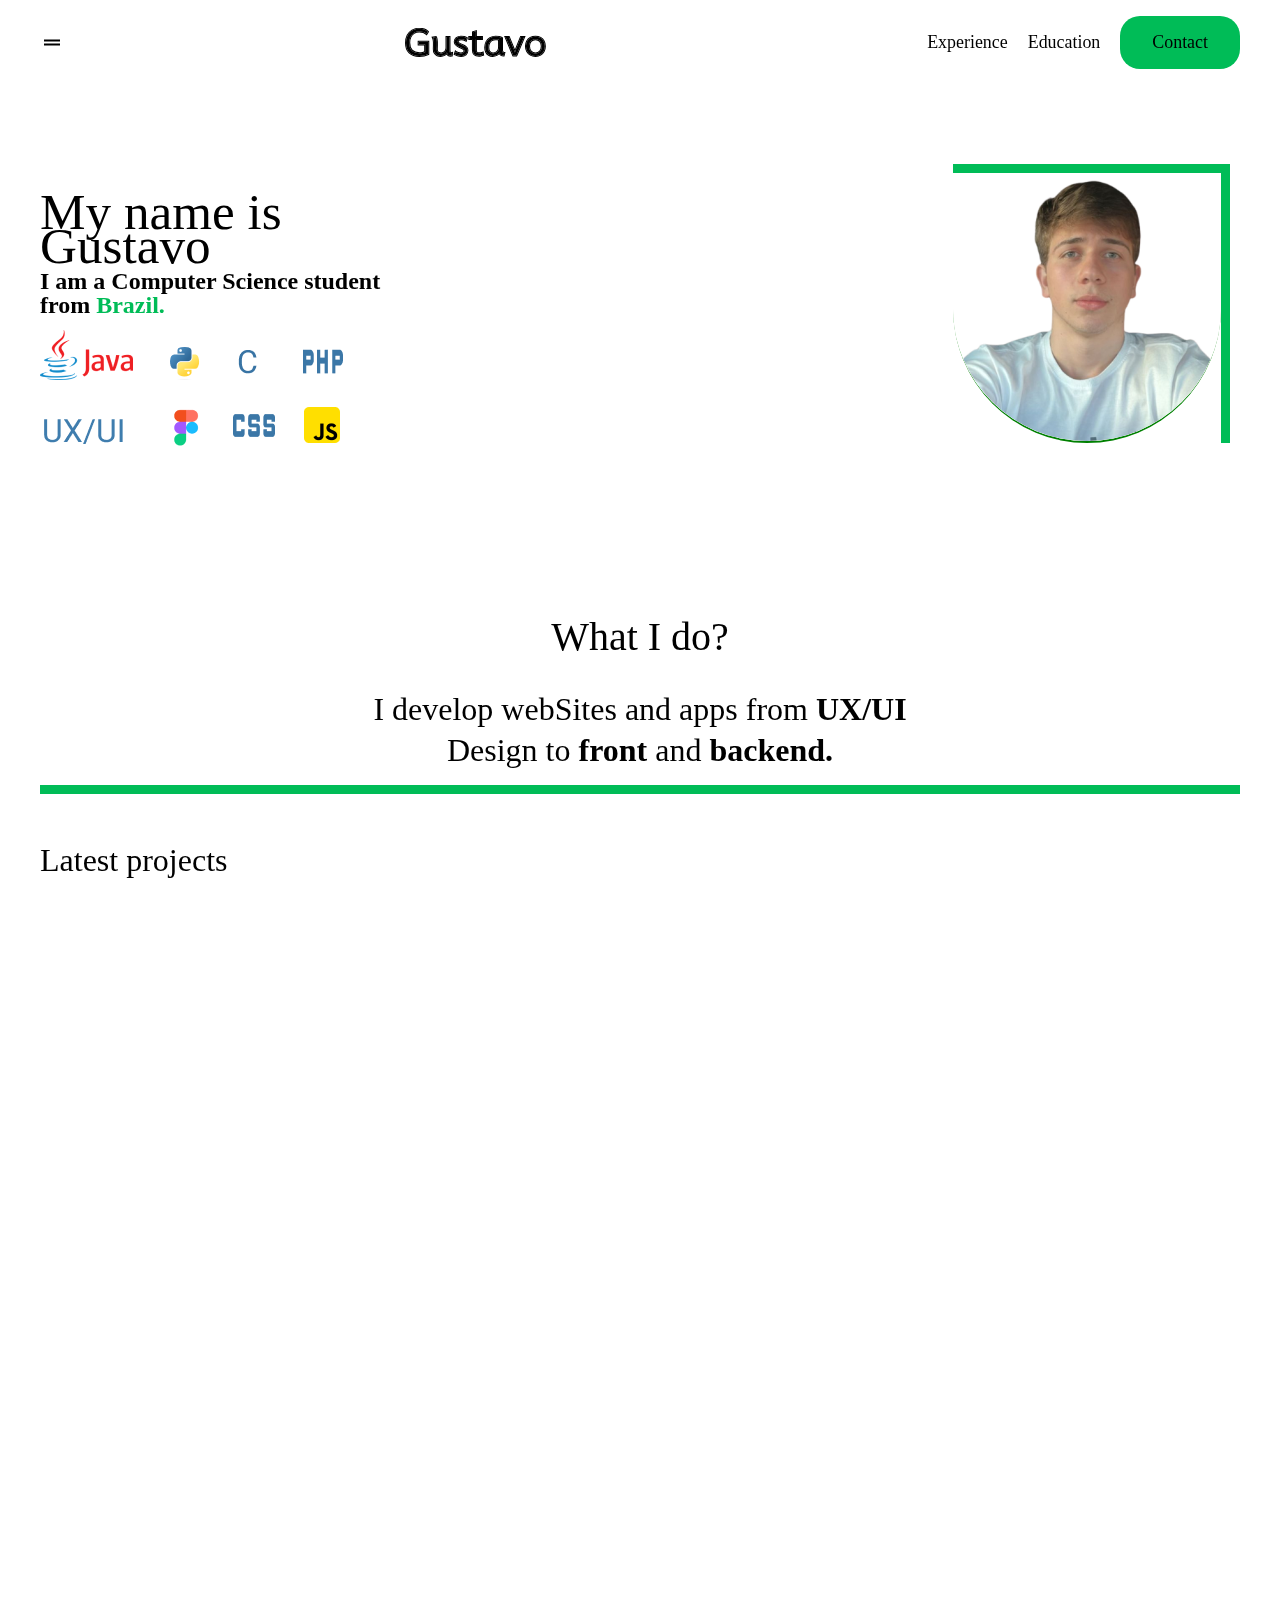
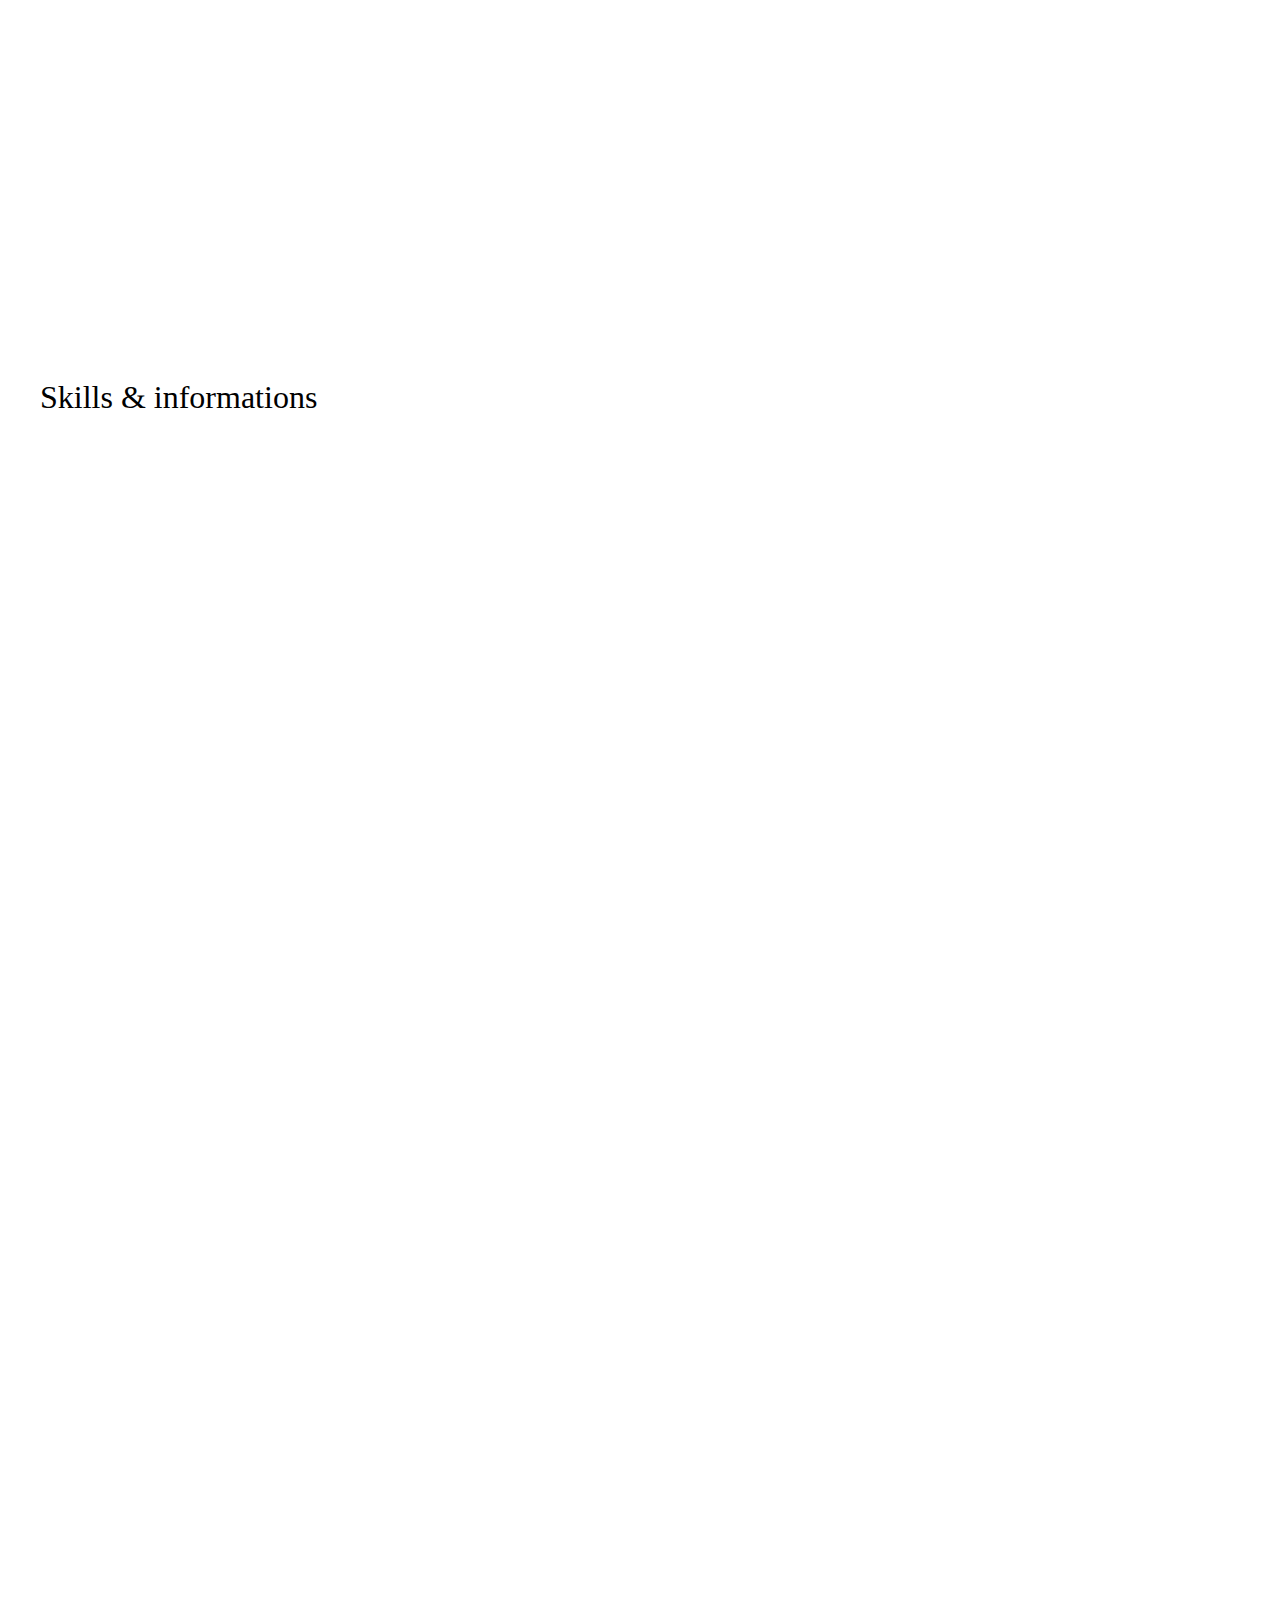
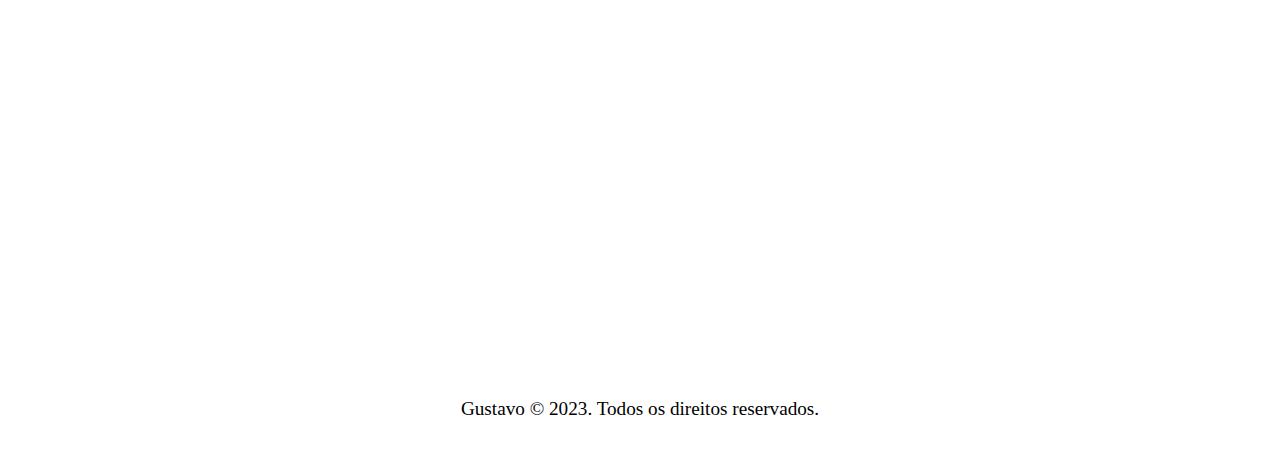
==== index.html @ e2ac275a "a" ====
<html>
    <head>
        <link rel="stylesheet" href="style.css">
        <link rel="icon" href="/img/favicon.svg" type="image/svg+xml">
        <meta name="viewport" content="width=device-width, initial-scale=1.0">
        <title>Portifolio</title>
    </head>
    <body>
        <div class="barra-menu inativo">
            <ul>
                <img class="close" src="/img//icons/close.svg" alt="">
                <li><a href="#experience">Experience</a></li>
                <li><a href="#education">Education</a></li>
                <li><a href="#contact">Contact</a></li>
            </ul>   
        </div>
        <section class="body_white">
            <header class="header">
                <img class="menu inativo" src="/img/icons/menu.svg" alt="">
                <img class="teste1 " src="/img/icons/menu.svg" alt="">
                <img class="logo" src="/img/img/Marca.svg" alt="">
                <nav class="nav-bar">
                 <ul>
                     <li><a href="#experience">Experience</a></li>
                     <li><a href="#education">Education</a></li>
                     <li><a href="#contact">Contact</a></li>
                 </ul>
                </nav>
             </header>
                <main class="grid">
                     <section id="foto" class="grid intro">
                         <article class="introduce">
                                <h1>My name is <h1 class="bold">Gustavo</h1></h1>
                            <div class="text">
                                <h2 class="i_am">I am a Computer Science student</h2>
                                   <div class="fromBrazil">
                                       <h2>from <span>Brazil</span><span>.</span></h2>
                                   </div>
                            </div>
                                <img src="/img/img/icons.png" alt="">
                         </article>
                         <div class="profile">
                             <img src="/img/img/perfil.jpg" alt="profile" height="100px" width="100px">
                         </div>
                     </section>
                     <article class="about-me">
                         <h1 class="i_do">What I do?</h1>
                            <div class="i_develop">
                                <h2>I develop webSites and apps from <span class="bold">UX/UI</h2><h2></span>Design to <span class="bold">front</span> and <span class="bold">backend.</span></h2>
                            </div>
                     </article>
                     <h1 class="last" id="experience" >Latest projects</h1>
                     <section class="card_area">
                         <div class="card">
                             <h1 class="date">Oct,18,2023</h1>
                             <h1 class="sub_tittle">Bike advanced template</h1>
                             <h1 class="desc">I created Bikestore website template </h1>
                             <a href="/bikcraft-final/index.html">SEE</a>
                             <h1 class="preview-text inativo">click to go to the page</h1>
                             <img src="img/img/rating stars.webp" alt="preview">
                             <img class="preview inativo" src="" alt="">
                         </div>
                         <div class="card">
                            <h1 class="date">Dez,01,2022</h1>
                            <h1 class="sub_tittle">Fantastic Animals</h1>
                            <h1 class="desc">HTML,JS,CSS</h1>
                            <a href="/animais-fantasticos/index.html">SEE</a>
                            <h1 class="preview-text inativo">click to go to the page</h1>
                            <img src="img/img/rating stars.webp" alt="preview">
                            <img class="preview inativo" src="" alt="">
                        </div>
                         <div class="card">
                             <h1 class="date">Nov,02,2023</h1>
                             <h1 class="sub_tittle">FlexBlog</h1>
                             <h1 class="desc">I create a Website using only FlexBox</h1>
                             <a href="/flexblog/index.html">SEE</a>
                             <h1 class="preview-text inativo">click to go to the page</h1>
                             <img src="img/img/rating stars.webp" alt="preview">
                             <img class="preview inativo" src="" alt="">
                         </div>
                         <div class="card">
                            <h1 class="date">Nov,13,2023</h1>
                            <h1 class="sub_tittle">Wildbeast</h1>
                            <h1 class="desc">I create a Website using only display:grid</h1>
                            <a href="./wildbeast/index.html">SEE</a>
                            <h1 class="preview-text inativo">click to go to the page</h1>
                            <img src="img/img/rating stars.webp" alt="preview">
                            <img class="preview inativo" src="" alt="">
                        </div>
                        <div class="card">
                            <h1 class="date">Sep,28,2023</h1>
                            <h1 class="sub_tittle">Bike basic template</h1>
                            <h1 class="desc">I created Bikestore website basic template </h1>
                            <a href="/web-final/index.html"></a>
                            <h1 class="preview-text inativo">click to go to the page</h1>
                            <img src="img/img/rating stars.webp" alt="">
                            <img class="preview inativo" src="" alt="preview">
                        </div>
                        <div class="verMaisGrid">
                            <a class="verMais inativo" href="#">MORE PROJECTS</a>
                            <a class="verMenos inativo" href="#">LESS</a>
                        </div>
                     </section>
        </section>
        <h1 class="skills" id="experience">Skills & informations</h1>
                <section class="body_grey">
                    <section class="info">
                        <section class="subtittle" id="education">
                            <h1>Education</h1>
                            <img src="/img/icons/education.svg" alt="education_icon">
                        </section>
                        <div class="currently">
                            <h1>I'm currently studying Computer Science at PUC-PR,
                                <h1>i joined in 2022 and i will graduate in 2025</h1></h1>
                        </div>
                        <section class="subtittle">
                            <h1>Others</h1>
                            <img src="/img/icons/others.svg" alt="book_icon">
                        </section>
                            <div class="card_others">
                                <div class="course">
                                    <h1>UX/UI Design</h1>
                                    <h1 class="workload_level">56h</h1>
                                </div>
                                <div class="course">
                                    <h1>Git & Git Hub</h1>
                                    <h1 class="workload_level">08h</h1>
                                </div>
                                <div class="course">
                                    <h1>Pacote office</h1>
                                    <h1 class="workload_level">50h</h1>
                                </div>
                            </div>
                        <section class="subtittle">
                            <h1>Languages</h1>
                            <img src="/img/icons/languages.svg" alt="languages_icon">
                        </section>
                            <div class="card_languages">
                                <div class="language">
                                    <h1>English</h1>
                                    <h1 class="workload_level">Advanced</h1>
                                </div>
                                <div class="language">
                                    <h1>Spanish</h1>
                                    <h1 class="workload_level">Basic</h1>
                                </div>
                                <div class="language">
                                    <h1>Portuguese</h1>
                                    <h1 class="workload_level">Native</h1>
                                </div>
                            </div>
                    </section>
               </main>
            </section>
              <section class="body_black">
                <footer>
                    <h1>Contact me:</h1>
                </div>
                <div class="contact_area">
                    <div class="contact" id="contact">
                        <img src="/img/icons/email.svg" alt="email_icon">
                        <h1>gu.coradin10@gmail.com</h1>
                    </div>
                    <div class="contact">
                        <img src="/img/icons/phone.svg" alt="phone_icon">
                        <h1>55 41 992321451</h1>
                    </div>
                   <div class="contact">
                    <img src="/img/icons/linkedin.svg" alt="linkedin_icon">
                    <h1><a href="https://www.linkedin.com/in/gu-guadagnin/">www.linkedin.com/gu-guadagnin/</a>
                    </h1>
                   </div>
                </div>
               </footer>
              </section>
              <div class="copyright">
                <h1>Gustavo © 2023. Todos os direitos reservados.</h1>
                </div>
                <script src="index.js"></script>
    </body>
</html>
---- style.css ----
body{
    max-width: 75rem;
    margin: 0 auto;
    position: relative;
}
header .menu{
    height: 3rem;
    width: 3rem;
}
.preview{
    top: 0;
    left: 0;
    position: absolute;
    z-index: 2;
    box-shadow: 5px 5px 10px rgba(0, 0, 0, 0.3);
    border-radius: 5px;
}
.preview-text{
    font-weight: 500;
    font-size: 1.12rem;
    font-family: Roboto, 'Open Sans', 'Helvetica Neue', sans-serif;
    position: absolute;
    top: -45;
    color: #00BC57;
    font-style: italic;
}
header{
    display: flex;
    flex-wrap: wrap;
    justify-content: space-between;
}
.close{
    position: absolute;
    right:-12;
    top: -12;
    border: solid 2px black;
    box-shadow: 5px 5px 10px rgba(0, 0, 0, 0.3);
}
.barra-menu{
    position: relative;
    display: flex;
    flex-wrap: wrap;
}
.barra-menu ul{
    align-items: start;
    padding-top: 3rem;
    margin-top: 2rem;
    display: flex;
    flex-wrap: wrap;
    flex-direction: column;
    z-index: 3;
    background-color: white;
    box-shadow: 5px 5px 10px rgba(0, 0, 0, 0.3);
    position: fixed;
    top:-9;
    width: 50%;
    height: 100%;
}
.verMaisGrid{
    display: flex;
    width: 100%;
    justify-content: space-around;
}
.verMaisGrid .verMais{
    max-height: 2rem;
}
.verMaisGrid .verMenos{
    
    max-height: 2rem;
}
.inativo{
    display: none;
}
.ativo{

    display: block;
}
.nav-bar ul{
    display: flex;
    flex:wrap;
    gap: 20px;
}
.nav-bar ul li:last-child{
    margin: 0;
    padding: 1rem 2rem;
    background-color: 00BC57;
    border-radius: 1.25rem;
}
ul a{
    text-decoration: none;
    color: black;
}
ul{
    list-style: none;
    display: flex;
    flex-wrap: wrap;
    gap: 2rem;
    align-items: center;
}
.header{
    align-content: center;
}
.intro .introduce h1 {
    font-family: "Onest";
    line-height: 0rem;
    font-size: 3.2rem;
    font-weight: 100;
}
.intro .introduce .bold {
    font-weight:500;
}
.introduce{
    margin-top: 5.8rem;
}
.i_am {
    font-family: Mooli;
    font-size: 1rem;
    line-height: 0rem;
}
.text{
    line-height: 0.62rem;
}
.i_am{
    font-family: Mooli;
    font-size: 1.5rem;
}
.fromBrazil h2{
    font-family: Mooli;
    font-size: 1.5rem;
}
.fromBrazil span{
    color: 00BC57;
    font-family: Mooli;
    font-size: 1.5rem;
}
.grid{
    display: grid;
    grid-template-columns: repeat(auto-fit, minmax(1fr, 1fr));
}
.profile{
    align-self: center;
    justify-self: end;
    grid-column: 2;
}
.profile img{
    height: 16.75rem;
    width: 16.75rem;
    border-bottom: solid 2px green;
    border-radius: 50%;
}
.about-me{
    line-height: 0.93rem;
    text-align: center;
}
.about-me .i_develop h2{
    font-family: Onest;
    font-size: 2rem;
    font-weight: 250;
}
.bold{
    font-weight: bold;
}
.about-me .i_do{
    padding-top: 6.25rem;
    font-family: Onest;
    font-size: 2.5rem;
    font-weight: 500;
    padding-bottom: 1.87rem;
}
.profile{
    margin-top: 3.125rem;
    margin-right: 0.625rem;
    border-top: solid #00BC57 0.62rem;
    border-right: solid #00BC57 0.62rem;
}
.about-me{
    margin-top:2rem;
    border-bottom: solid #00BC57 0.62rem;
}
.last{
    margin-top: 3rem;
    margin-bottom: 3rem;
    font-family: Onest;
    font-size: 2rem;
    font-weight: 500;
}
.skills{    
    margin-top: 4rem;
    font-family: Onest;
    font-size: 2rem;
    font-weight: 500;
}

.card_area .date{
    font-weight: 300;
    font-size: 1.12rem;
    font-family: Roboto, 'Open Sans', 'Helvetica Neue', sans-serif;
}
.card_area .sub_tittle{
    color: 00BC57;
    font-size: 1.5rem;
    font-family: Roboto, 'Open Sans', 'Helvetica Neue', sans-serif;
}
.card_area .desc{
    padding-bottom: 0rem;
    font-family: Onest;
    font-size:1.5rem;
    font-weight: 500;
}
.card_area a{
    font-family: Roboto, 'Open Sans', 'Helvetica Neue', sans-serif;
    font-size: 1.25rem;
    color: white;
    font-weight: 450;
    text-decoration: none;
    padding: 1rem 2rem;
    background-color: 00BC57;
    border-radius: 1.25rem;
}
.card_area{
    display: grid;
    gap: 1.875rem;
    grid-template-columns: repeat(auto-fill,minmax(1fr,1fr));
}
.card{
    position: relative;
    cursor: pointer;
    text-align: center;
    padding: 1.25rem;
    box-shadow: 5px 5px 10px rgba(0, 0, 0, 0.3);
    border-radius: 0.625rem;
}
.card a{
    display: none;
}
.card:nth-child(even){
   grid-column: 2;
}
.card img{
    width: 12.5rem;
}
.body_grey{
    margin-top: 3.5rem;
    display: grid;
    background: #ececec;
    text-align: center;
}
.subtittle{
    font-family: Onest;
    font-weight: 500;
    font-size: 1.8rem;
    display: flex;
    gap: 1.25rem;
    justify-content: center;
}

.subtittle img{
    margin-top: 2.625rem;
    height: 1.875rem;
    width: 1.875rem;
}
.card_others{
    justify-content: space-between;
    padding: 1.25rem 5rem 1.25rem 5rem;
    justify-content: space-between;
    text-align: start;
    position: relative;
    margin-left: 9.37rem;
    margin-right: 9.37rem;
    background-color: white;
}
.card_languages{
    justify-content: space-between;
    padding: 1.25rem 5rem 1.25rem 5rem;
    margin-left: 9.37rem;
    margin-right: 9.37rem;
    margin-bottom: 5rem;
    background-color: white;
}
.card_languages .workload_level{
    grid-column: 2;
    justify-self: start;
}
.card_others .workload_level{
    grid-column: 2;
    justify-self: start;
}
footer{
    padding-top: 1.006rem;
    color: white;
    text-align: center;
    background: linear-gradient(109.6deg, rgba(0, 0, 0, 0.93) 11.2%, rgb(63, 61, 61) 78.9%);
}

.copyright h1{
    margin-top: 2rem;
    margin-bottom: 2rem;
    font-size: 1.2rem;
    font-weight: 400;
    text-align: center;
    font-family: Onest;
    color: black;
}
.body_black .contact_area{
    display: grid;
    grid-template-columns: repeat(auto-fill,minmax(1fr,1fr));
    justify-content: center;
    padding-bottom: 4rem;
}

.body_black .contact h1{
    font-size: 1.5rem;
}

.contact{
    display: flex;
    flex-wrap: wrap;
    gap:1.875rem;
}

.body_black h1:first-child{
    font-family: Onest;
    font-weight:550;
    color: white;
}
.body_black h1{
    font-family: Onest;
    font-weight: 250;
    font-size: 1.93rem;
    color: white;
}
.body_black h1{
    font-family: Onest;
    font-weight: 250;
    font-size: 1.93rem;
    color: white;
}
.body_black a{
    text-decoration: none;
    color: white;
}
.course{
    display: grid;
    grid-template-columns: repeat(auto-fill,minmax(1fr,1fr));
    justify-content: space-between;
    text-align: center;
    font-family: Onest;
    font-weight: 31.25rem;
    font-size: 1.25rem;
    line-height: 2rem;
    color:black;
    border-bottom: solid 1px rgb(222, 218, 218);
}
.language{
    display: grid;
    grid-template-columns: repeat(auto-fill,minmax(1fr,1fr));
    justify-content: space-between;
    text-align: center;
    font-family: Onest;
    font-weight: 31.25rem;
    font-size: 1.25rem;
    line-height: 2rem;
    color:black;
    border-bottom: solid 1px rgb(222, 218, 218);
}
.currently{
    color: rgb(70, 69, 69);
    font-size: 1.4rem;
    font-family: Mooli;
}
ul li{
    font-family: Onest;
    font-size: 1.12rem;
}

body section{
    opacity: 0;
    transform: translate3d(-30px,0,0);
    transition: .3s;
}
body section.ativo{
    opacity: 1;
    transform: translate3d(0,0,0);
    transition: .3s;
}
@media(max-width:1200px){
    .subtittle h1{
        font-weight: 500;
    }
    .barra-menu ul{
        align-items: start;
        padding-top: 3rem;
        margin-top: 2rem;
        display: flex;
        flex-wrap: wrap;
        flex-direction: column;
        z-index: 2;
        background-color: white;
        box-shadow: 5px 5px 10px rgba(0, 0, 0, 0.3);
        position: fixed;
        top:-14;
        width: 60%;
        height: 100vh;
    }
}
.course h1{
    font-weight: 300;
    font-size: 1.4rem;

}
.language h1{
    font-weight: 300;
    font-size: 1.4rem;

}
@media (max-width: 700px) {
    header{
        margin-top: 2rem;
        display: flex;
        flex-wrap: wrap;
        justify-content: center;
    }
    header img{
        margin-top: 1rem;
    }

    #foto .profile {
        border:none;
        margin-bottom: 2rem;
    }
    .profile {
        align-self: center;
        justify-self: center;
        grid-column: 1;
        grid-row: 1;
    }

    .intro .introduce h1 {
        font-family: "Onest";
        line-height: 0rem;
        font-size: 2.8rem;
        font-weight: 100;
    }
    .introduce{
        margin-top: 0rem;
    }
    .introduce img{
        margin-top: 2rem;
    }
    .grid{
        display: grid;
        grid-template-columns: 1fr;
        grid-template-rows: auto;
    }
    .body_black .contact_area{
        display: grid;
        grid-template-columns: 1fr;
        justify-content: center;
        padding-bottom: 4rem;
    }
    .card_area{
        display: flex;
        flex-wrap: wrap;
        gap: 1.875rem;
    }
    .body_grey {
        margin-top: 3.5rem;
        display: grid;
        background: #ececec;
        text-align: center;
        justify-content: center;
    }
    .header{
        justify-content: space-between;
        align-content: top;
    }
    .language{
        gap: 3rem;
    }
    .course h1{
        font-weight: 300;
        font-size: 1.4rem;

    }
    .course,.language{
        gap:3.125rem;
    }
    .language h1{
        font-weight: 300;
        font-size: 1.4rem;
    }
    .card_others {
        margin-left: 0; 
        margin-right: 0;
        justify-content: space-between;
        padding: 1.25rem 5rem 1.25rem 5rem;
        justify-content: space-between;
        text-align: start;
        position: relative;
    }
    .card_languages{
        margin-left: 0; 
        margin-right: 0;
        justify-content: space-between;
        padding: 1.25rem 5rem 1.25rem 5rem;
        justify-content: space-between;
        text-align: start;
        position: relative;
        background-color: white;
    }
    .body_black .contact h1 {
        font-size: 1.4rem;
    }
    .contact h1 a {
        font-size: 1.2rem;
    }
    .contact img{
        align-self: center;
        margin-left: 0.5rem;
        height: 1.56rem;
        width: 1.56rem;
    }
    body{
        margin-left: 0.5rem;
        margin-right: 0.5rem;
    }
    .text h2,span{
        font-size: larger;
        font-size: 1.4rem;
    }
    .text .fromBrazil span{
        font-size: larger;
        font-size: 1.4rem;
    }
    .about-me .i_do{
        padding-top: 1rem;
    }
    .i_develop h2 {
        padding-left: 0.5rem;
        display: inline;
        line-height: 1;
        font-size: 1.7rem !important;
    }
    .i_develop .bold{
        font-size: 1.7rem
    }
    .i_develop{
        margin-bottom: 2rem;
    }
    .card{
        min-width: 330px;
        max-width: 330px;
    }
    .currently h1{
        font-size: 1.6rem;
        font-weight: lighter;
    }
}
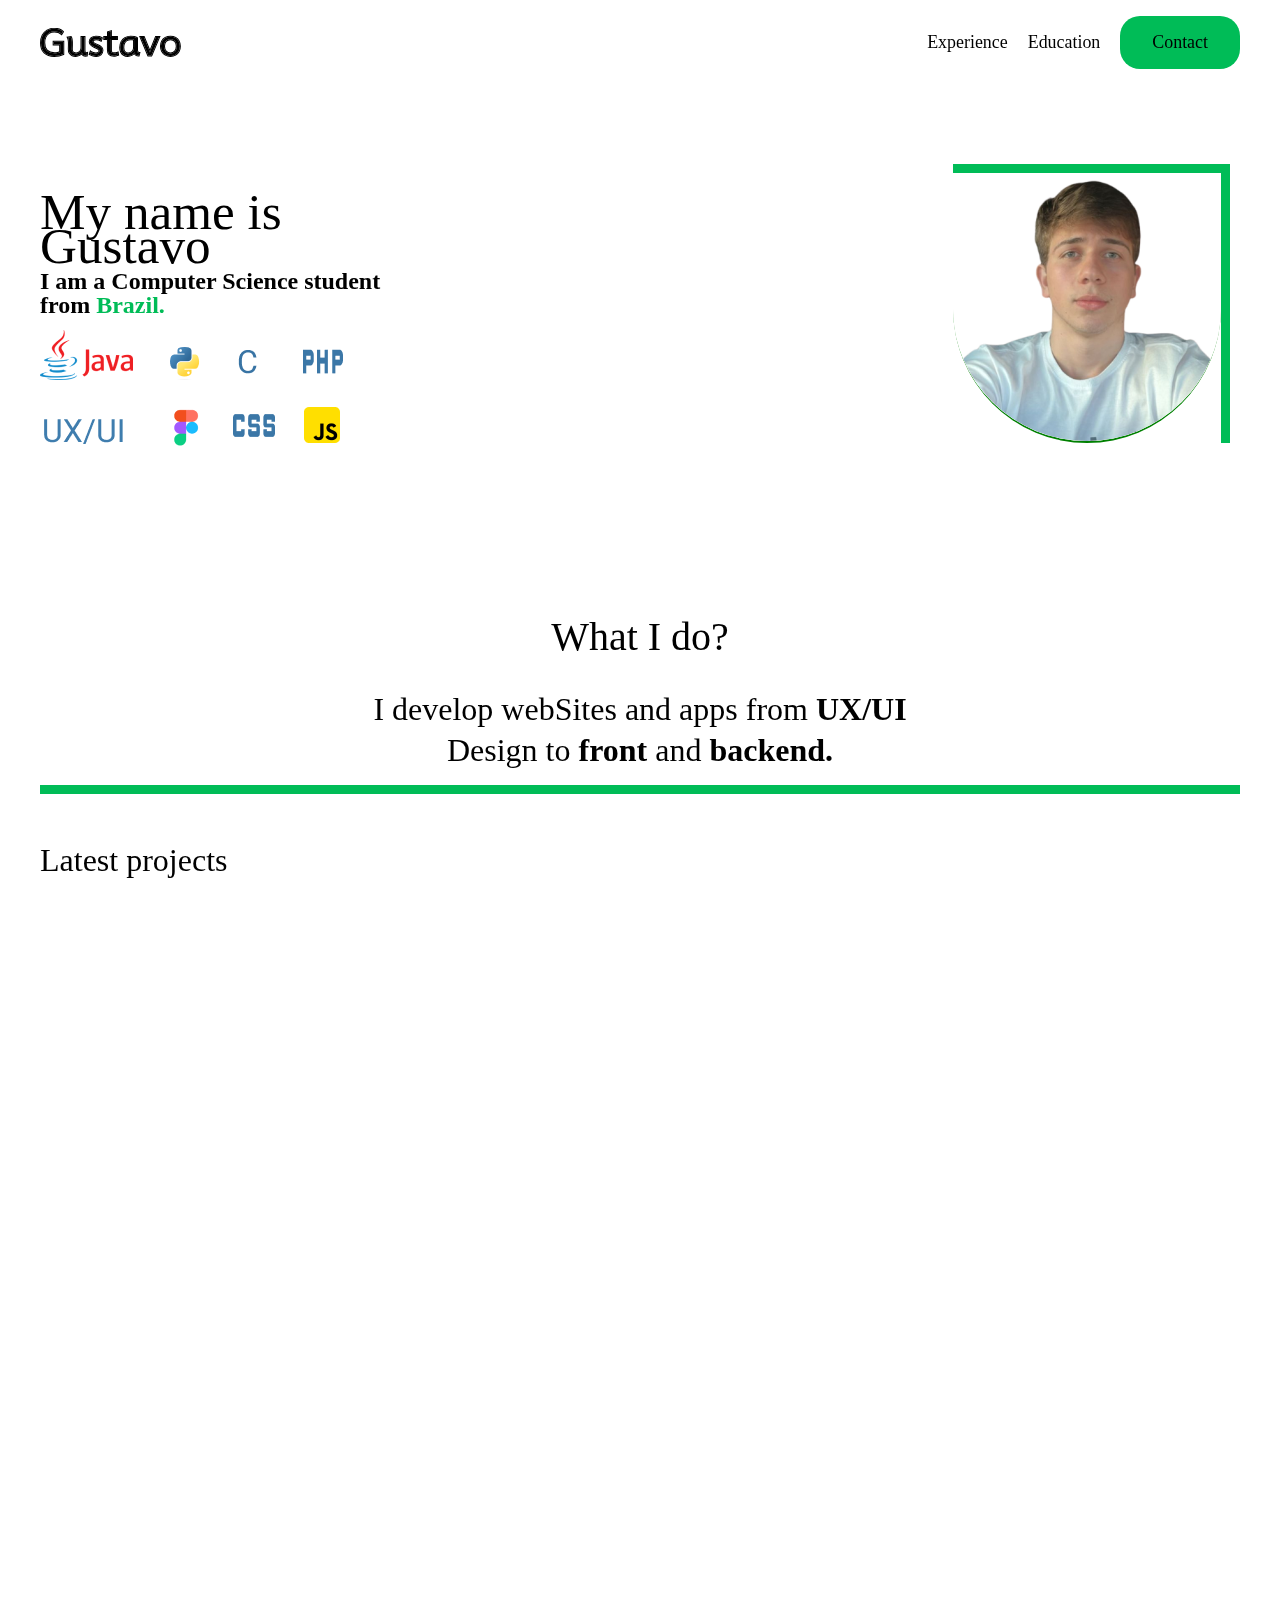
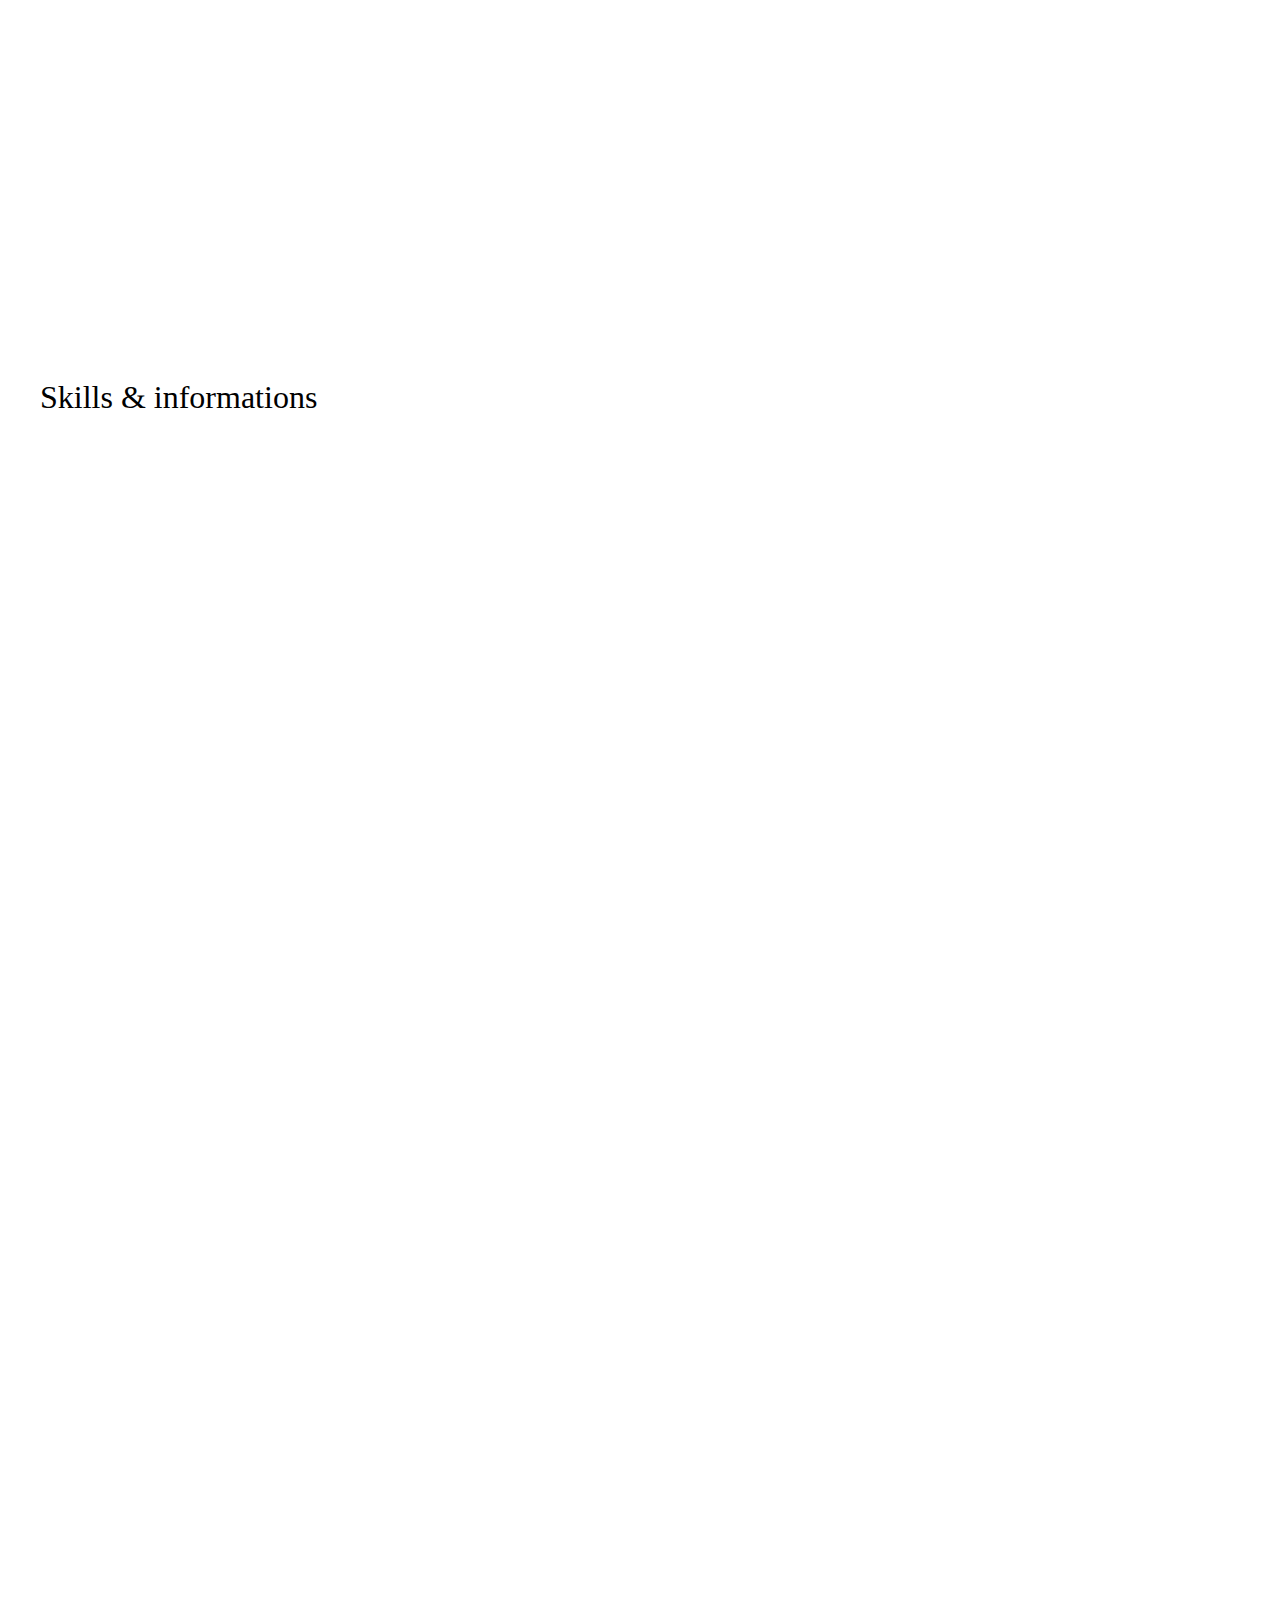
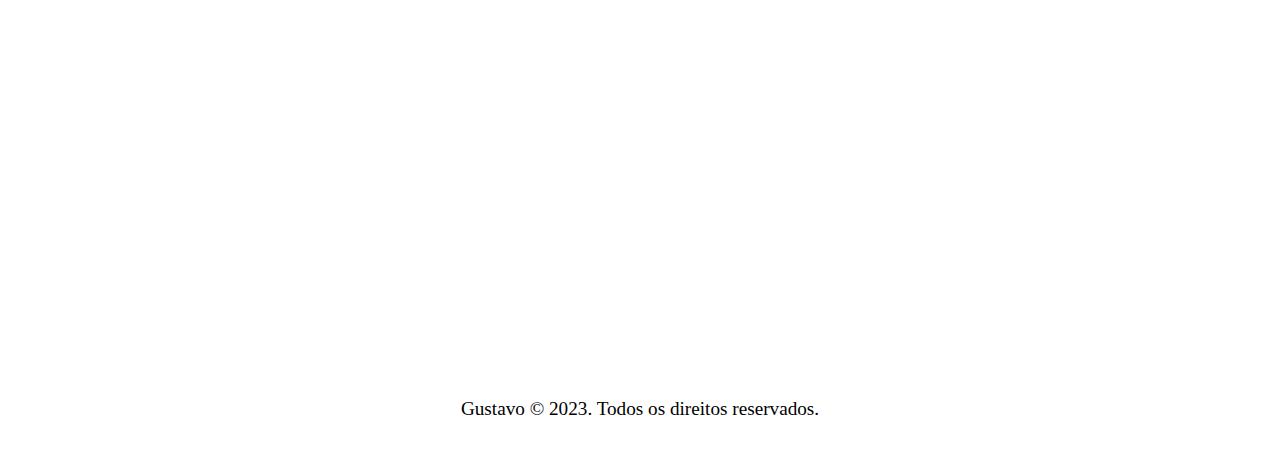
==== commit f0a0d3bd: "Update index.html" ====
--- a/index.html
+++ b/index.html
@@ -17,7 +17,6 @@
         <section class="body_white">
             <header class="header">
                 <img class="menu inativo" src="/img/icons/menu.svg" alt="">
-                <img class="teste1 " src="/img/icons/menu.svg" alt="">
                 <img class="logo" src="/img/img/Marca.svg" alt="">
                 <nav class="nav-bar">
                  <ul>
--- a/style.css
+++ b/style.css
@@ -6,6 +6,7 @@
 header .menu{
     height: 3rem;
     width: 3rem;
+    z-index: 5000;
 }
 .preview{
     top: 0;
@@ -35,6 +36,7 @@
     top: -12;
     border: solid 2px black;
     box-shadow: 5px 5px 10px rgba(0, 0, 0, 0.3);
+    z-index: 5000;
 }
 .barra-menu{
     position: relative;
@@ -63,10 +65,11 @@
 }
 .verMaisGrid .verMais{
     max-height: 2rem;
+    z-index: 5000;
 }
 .verMaisGrid .verMenos{
-    
     max-height: 2rem;
+    z-index: 5000;
 }
 .inativo{
     display: none;
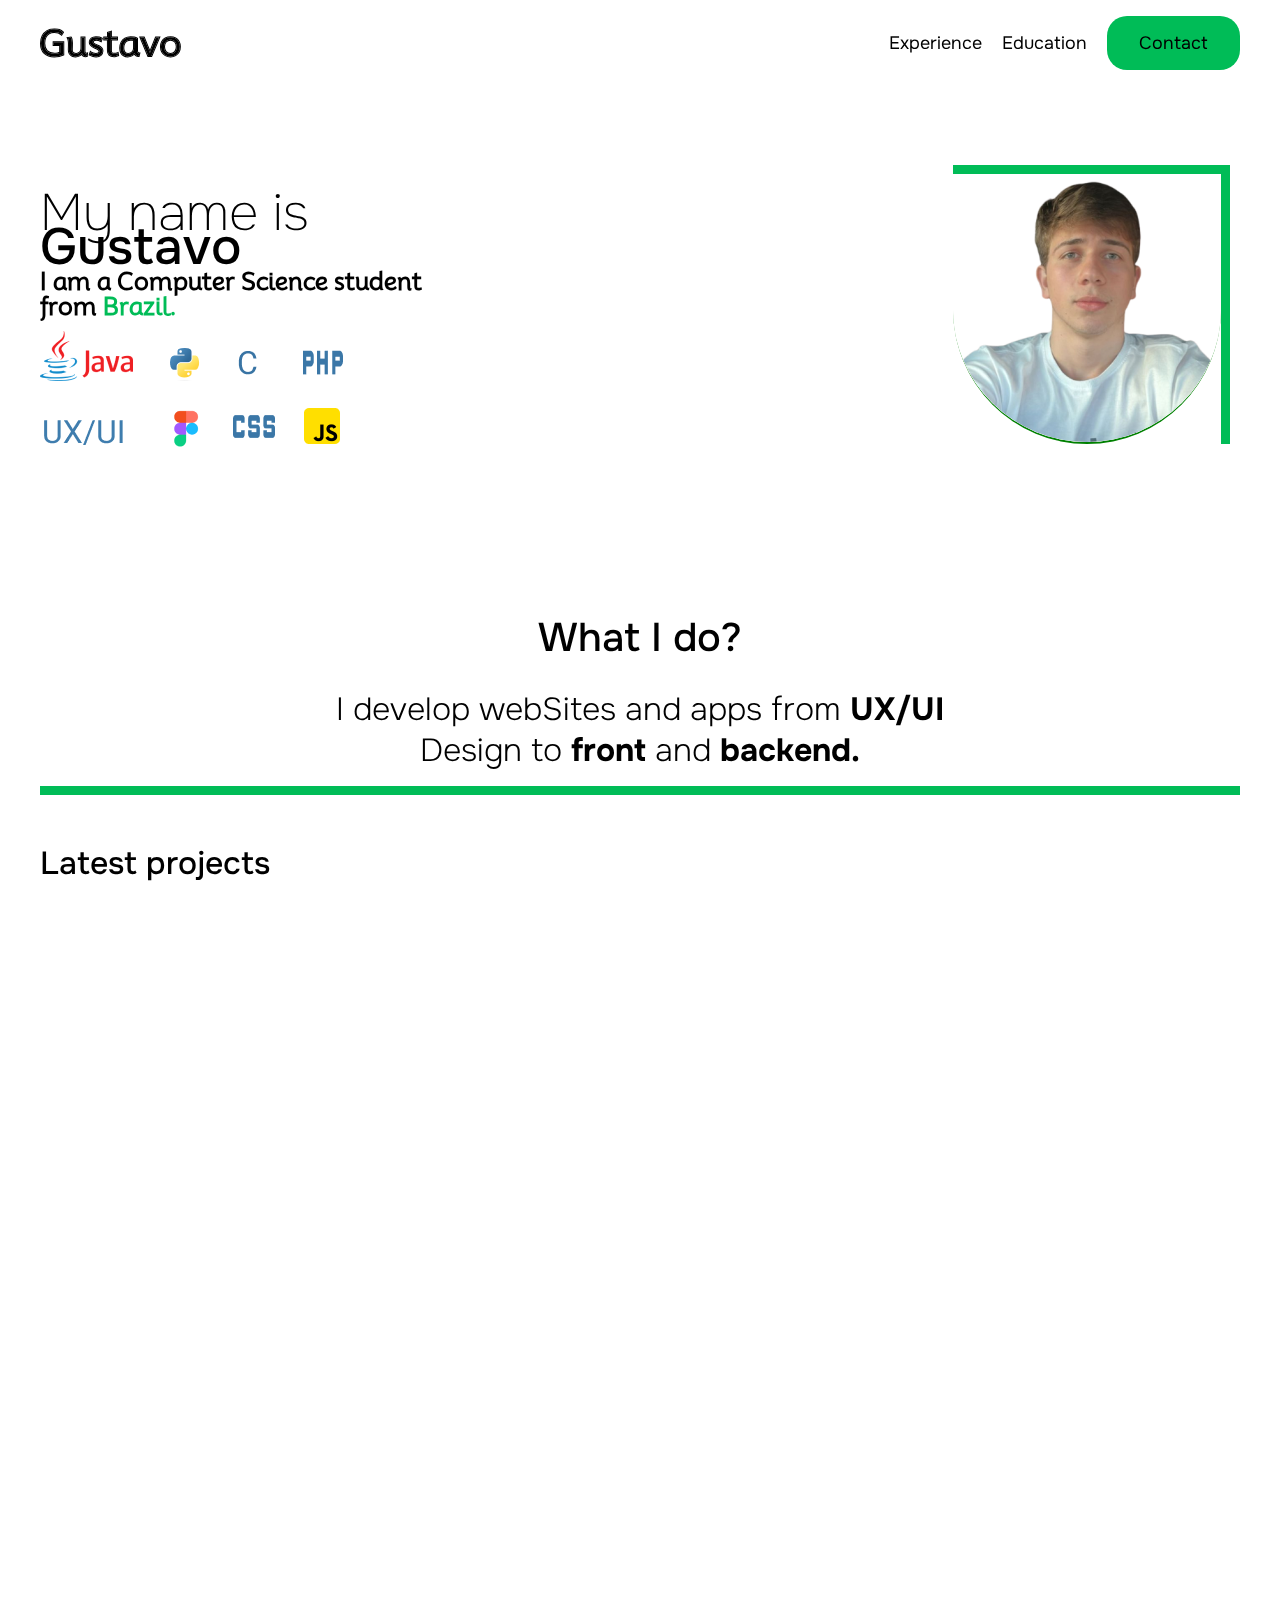
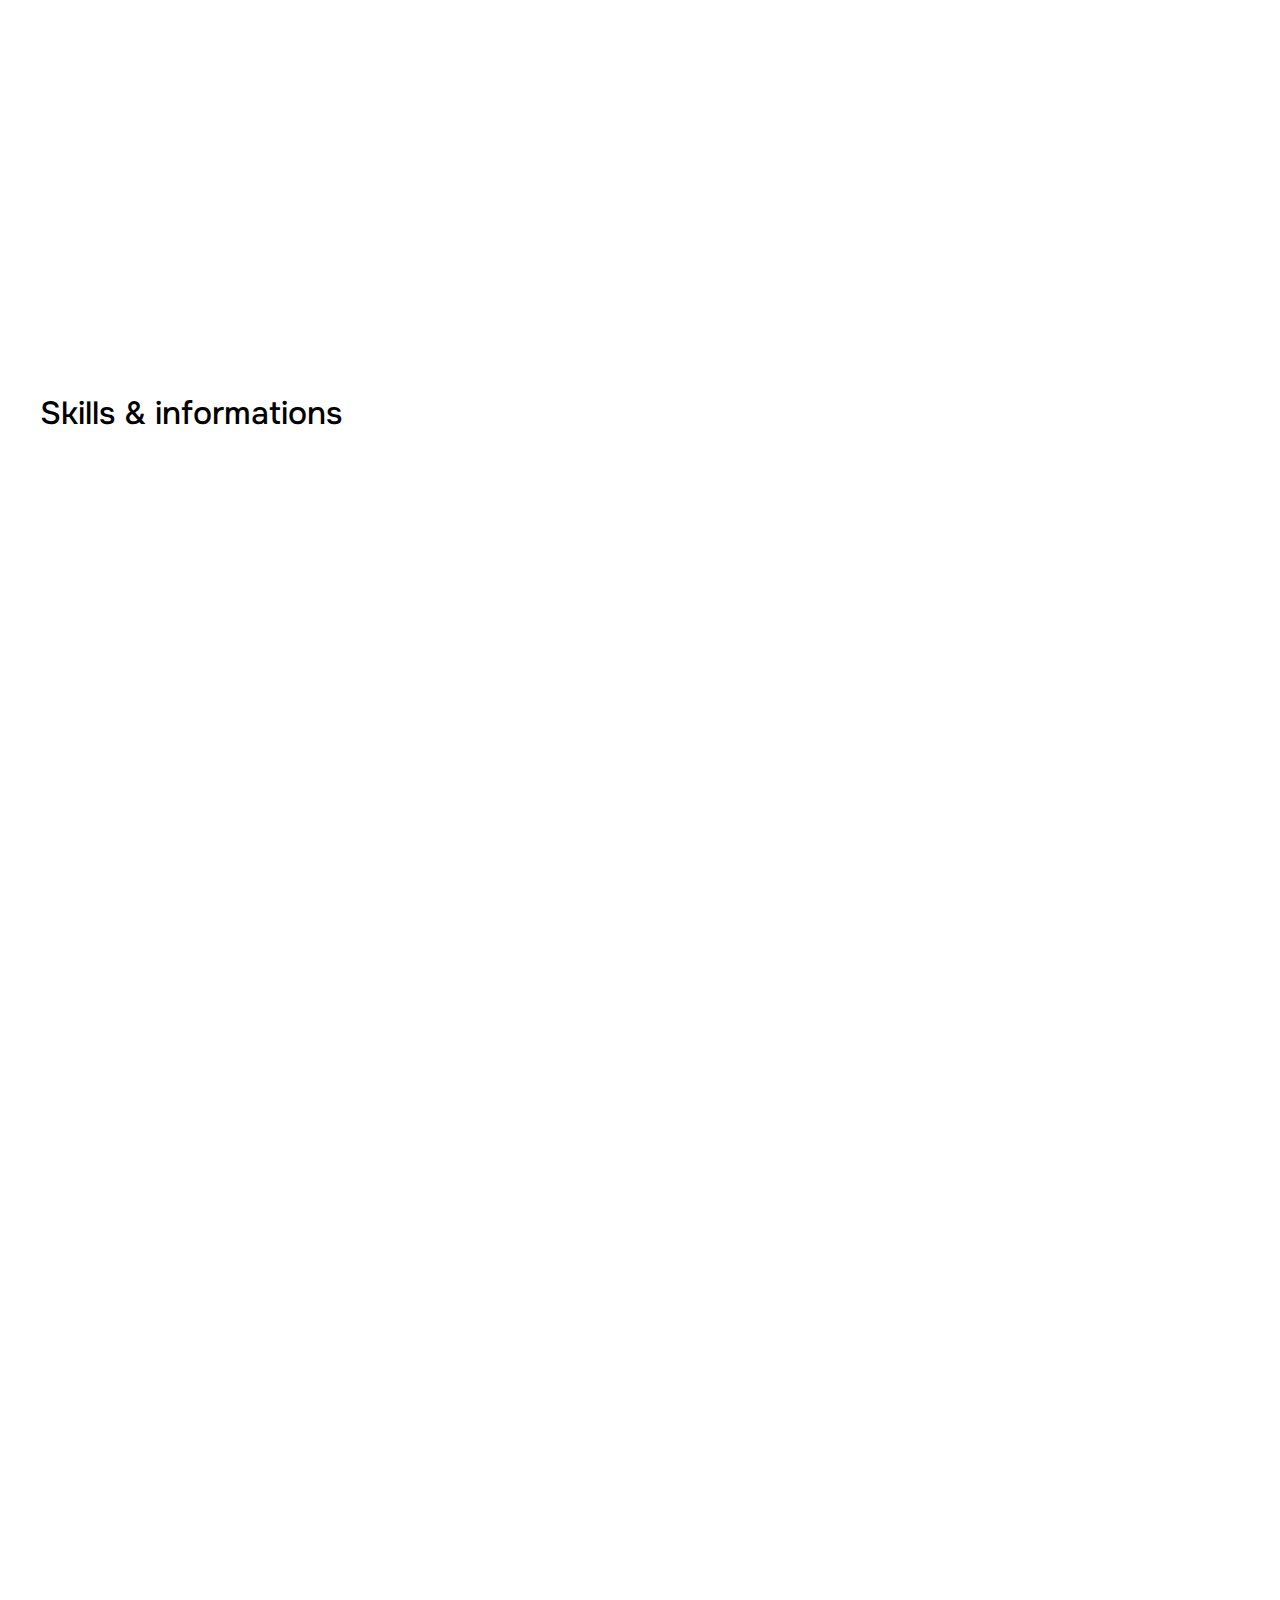
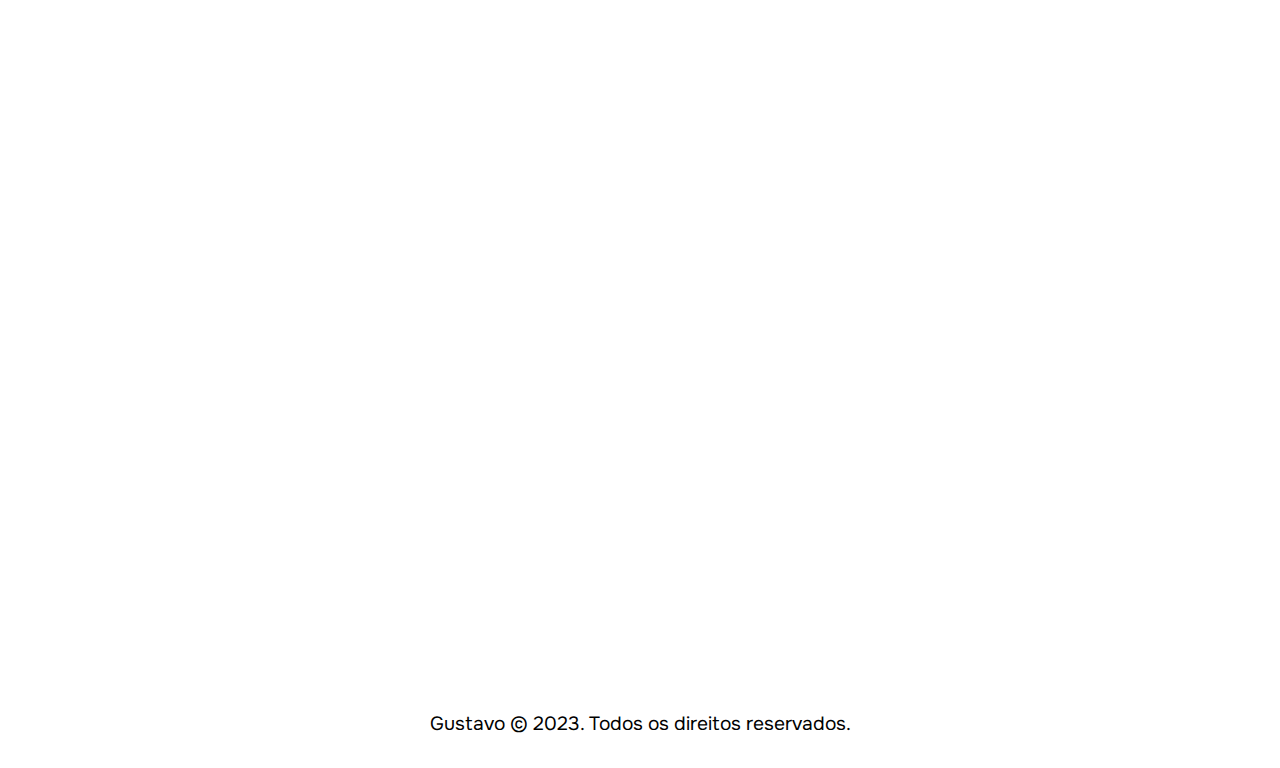
==== commit 0ea9ed96: "Update index.html" ====
--- a/index.html
+++ b/index.html
@@ -2,6 +2,9 @@
     <head>
         <link rel="stylesheet" href="style.css">
         <link rel="icon" href="/img/favicon.svg" type="image/svg+xml">
+        <link rel="preconnect" href="https://fonts.googleapis.com">
+        <link rel="preconnect" href="https://fonts.gstatic.com" crossorigin>
+        <link href="https://fonts.googleapis.com/css2?family=Mooli&family=Onest:wght@100;200;300;400;500;600;700;800;900&display=swap" rel="stylesheet">
         <meta name="viewport" content="width=device-width, initial-scale=1.0">
         <title>Portifolio</title>
     </head>
@@ -52,52 +55,52 @@
                      <section class="card_area">
                          <div class="card">
                              <h1 class="date">Oct,18,2023</h1>
-                             <h1 class="sub_tittle">Bike advanced template</h1>
-                             <h1 class="desc">I created Bikestore website template </h1>
-                             <a href="/bikcraft-final/index.html">SEE</a>
+                             <h1 class="sub_tittle">BikeCraft</h1>
+                             <h1 class="desc">Bike ecommerce website</h1>
+                             <a class="see inativo" href="/bikcraft-final/index.html">SEE</a>
                              <h1 class="preview-text inativo">click to go to the page</h1>
-                             <img src="img/img/rating stars.webp" alt="preview">
+                             <img class="rating" src="img/img/rating stars.webp" alt="">
                              <img class="preview inativo" src="" alt="">
                          </div>
                          <div class="card">
-                            <h1 class="date">Dez,01,2022</h1>
+                            <h1 class="date">Nov,24,2022</h1>
                             <h1 class="sub_tittle">Fantastic Animals</h1>
-                            <h1 class="desc">HTML,JS,CSS</h1>
-                            <a href="/animais-fantasticos/index.html">SEE</a>
+                            <h1 class="desc">Animals website focused on JS</h1>
+                            <a class="see inativo" href="/animais-fantasticos/index.html">SEE</a>
                             <h1 class="preview-text inativo">click to go to the page</h1>
-                            <img src="img/img/rating stars.webp" alt="preview">
+                            <img class="rating" src="img/img/rating stars.webp" alt="">
                             <img class="preview inativo" src="" alt="">
                         </div>
                          <div class="card">
                              <h1 class="date">Nov,02,2023</h1>
                              <h1 class="sub_tittle">FlexBlog</h1>
-                             <h1 class="desc">I create a Website using only FlexBox</h1>
-                             <a href="/flexblog/index.html">SEE</a>
+                             <h1 class="desc">Website created using only FlexBox</h1>
+                             <a class="see inativo" href="/flexblog/index.html">SEE</a>
                              <h1 class="preview-text inativo">click to go to the page</h1>
-                             <img src="img/img/rating stars.webp" alt="preview">
+                             <img class="rating" src="img/img/rating stars.webp" alt="">
                              <img class="preview inativo" src="" alt="">
                          </div>
                          <div class="card">
                             <h1 class="date">Nov,13,2023</h1>
                             <h1 class="sub_tittle">Wildbeast</h1>
-                            <h1 class="desc">I create a Website using only display:grid</h1>
-                            <a href="./wildbeast/index.html">SEE</a>
+                            <h1 class="desc">Website created using only Grid Layout</h1>
+                            <a class="see inativo" href="./wildbeast/index.html">SEE</a>
                             <h1 class="preview-text inativo">click to go to the page</h1>
-                            <img src="img/img/rating stars.webp" alt="preview">
+                            <img class="rating" src="img/img/rating stars.webp" alt="">
                             <img class="preview inativo" src="" alt="">
                         </div>
                         <div class="card">
                             <h1 class="date">Sep,28,2023</h1>
                             <h1 class="sub_tittle">Bike basic template</h1>
-                            <h1 class="desc">I created Bikestore website basic template </h1>
-                            <a href="/web-final/index.html"></a>
+                            <h1 class="desc">Bike website</h1>
+                            <a class="see inativo" href="/web-final/index.html"></a>
                             <h1 class="preview-text inativo">click to go to the page</h1>
-                            <img src="img/img/rating stars.webp" alt="">
+                            <img class="rating" src="img/img/rating stars.webp" alt="">
                             <img class="preview inativo" src="" alt="preview">
                         </div>
                         <div class="verMaisGrid">
                             <a class="verMais inativo" href="#">MORE PROJECTS</a>
-                            <a class="verMenos inativo" href="#">LESS</a>
+                            <a class="verMenos inativo" href="#experience"">LESS</a>
                         </div>
                      </section>
         </section>
@@ -113,20 +116,36 @@
                                 <h1>i joined in 2022 and i will graduate in 2025</h1></h1>
                         </div>
                         <section class="subtittle">
-                            <h1>Others</h1>
+                            <h1>Certificates</h1>
                             <img src="/img/icons/others.svg" alt="book_icon">
                         </section>
                             <div class="card_others">
                                 <div class="course">
+                                    <h1>HTML e CSS</h1>
+                                    <h1 class="workload_level">46h</h1>
+                                </div>
+                                <div class="course">
+                                    <h1>CSS Grid Layout</h1>
+                                    <h1 class="workload_level">10h</h1>
+                                </div>
+                                <div class="course">
+                                    <h1>CSS Flexbox</h1>
+                                    <h1 class="workload_level">6h</h1>
+                                </div>
+                                <div class="course">
+                                    <h1>JavaScript ES6+</h1>
+                                    <h1 class="workload_level">74h</h1>
+                                </div>
+                                <div class="course">
                                     <h1>UX/UI Design</h1>
-                                    <h1 class="workload_level">56h</h1>
+                                    <h1 class="workload_level">34h</h1>
                                 </div>
                                 <div class="course">
                                     <h1>Git & Git Hub</h1>
                                     <h1 class="workload_level">08h</h1>
                                 </div>
                                 <div class="course">
-                                    <h1>Pacote office</h1>
+                                    <h1>Microsoft 365</h1>
                                     <h1 class="workload_level">50h</h1>
                                 </div>
                             </div>
--- a/style.css
+++ b/style.css
@@ -19,7 +19,7 @@
 .preview-text{
     font-weight: 500;
     font-size: 1.12rem;
-    font-family: Roboto, 'Open Sans', 'Helvetica Neue', sans-serif;
+    font-family: 'Roboto', sans-serif;
     position: absolute;
     top: -45;
     color: #00BC57;
@@ -32,10 +32,10 @@
 }
 .close{
     position: absolute;
-    right:-12;
-    top: -12;
-    border: solid 2px black;
-    box-shadow: 5px 5px 10px rgba(0, 0, 0, 0.3);
+    right:0;
+    top: 0;
+    height: 35px;
+    width: 35px;
     z-index: 5000;
 }
 .barra-menu{
@@ -64,13 +64,20 @@
     justify-content: space-around;
 }
 .verMaisGrid .verMais{
+    margin-top: 1.5rem;
+    background-color: #ececec;
+    color: black;
     max-height: 2rem;
     z-index: 5000;
 }
 .verMaisGrid .verMenos{
+    margin-top: 2rem;
+    background-color: #ececec;
+    color: black;
     max-height: 2rem;
     z-index: 5000;
 }
+
 .inativo{
     display: none;
 }
@@ -116,7 +123,7 @@
     margin-top: 5.8rem;
 }
 .i_am {
-    font-family: Mooli;
+    font-family: 'Mooli', sans-serif;
     font-size: 1rem;
     line-height: 0rem;
 }
@@ -124,16 +131,16 @@
     line-height: 0.62rem;
 }
 .i_am{
-    font-family: Mooli;
+    font-family: 'Mooli', sans-serif;
     font-size: 1.5rem;
 }
 .fromBrazil h2{
-    font-family: Mooli;
+    font-family: 'Mooli', sans-serif;
     font-size: 1.5rem;
 }
 .fromBrazil span{
     color: 00BC57;
-    font-family: Mooli;
+    font-family: 'Mooli', sans-serif;
     font-size: 1.5rem;
 }
 .grid{
@@ -156,7 +163,7 @@
     text-align: center;
 }
 .about-me .i_develop h2{
-    font-family: Onest;
+    font-family: 'Onest', sans-serif;
     font-size: 2rem;
     font-weight: 250;
 }
@@ -165,7 +172,7 @@
 }
 .about-me .i_do{
     padding-top: 6.25rem;
-    font-family: Onest;
+    font-family: 'Onest', sans-serif;
     font-size: 2.5rem;
     font-weight: 500;
     padding-bottom: 1.87rem;
@@ -183,17 +190,17 @@
 .last{
     margin-top: 3rem;
     margin-bottom: 3rem;
-    font-family: Onest;
+    font-family: 'Onest', sans-serif;
     font-size: 2rem;
     font-weight: 500;
 }
+
 .skills{    
     margin-top: 4rem;
-    font-family: Onest;
+    font-family: 'Onest', sans-serif;
     font-size: 2rem;
     font-weight: 500;
 }
-
 .card_area .date{
     font-weight: 300;
     font-size: 1.12rem;
@@ -201,12 +208,14 @@
 }
 .card_area .sub_tittle{
     color: 00BC57;
+    font-weight: bolder;
     font-size: 1.5rem;
     font-family: Roboto, 'Open Sans', 'Helvetica Neue', sans-serif;
 }
+
 .card_area .desc{
     padding-bottom: 0rem;
-    font-family: Onest;
+    font-family: 'Onest', sans-serif;
     font-size:1.5rem;
     font-weight: 500;
 }
@@ -233,9 +242,7 @@
     box-shadow: 5px 5px 10px rgba(0, 0, 0, 0.3);
     border-radius: 0.625rem;
 }
-.card a{
-    display: none;
-}
+
 .card:nth-child(even){
    grid-column: 2;
 }
@@ -249,7 +256,7 @@
     text-align: center;
 }
 .subtittle{
-    font-family: Onest;
+    font-family: 'Onest', sans-serif;
     font-weight: 500;
     font-size: 1.8rem;
     display: flex;
@@ -301,7 +308,7 @@
     font-size: 1.2rem;
     font-weight: 400;
     text-align: center;
-    font-family: Onest;
+    font-family: 'Onest', sans-serif;
     color: black;
 }
 .body_black .contact_area{
@@ -322,18 +329,18 @@
 }
 
 .body_black h1:first-child{
-    font-family: Onest;
+    font-family: 'Onest', sans-serif;
     font-weight:550;
     color: white;
 }
 .body_black h1{
-    font-family: Onest;
+    font-family: 'Onest', sans-serif;
     font-weight: 250;
     font-size: 1.93rem;
     color: white;
 }
 .body_black h1{
-    font-family: Onest;
+    font-family: 'Onest', sans-serif;
     font-weight: 250;
     font-size: 1.93rem;
     color: white;
@@ -347,7 +354,7 @@
     grid-template-columns: repeat(auto-fill,minmax(1fr,1fr));
     justify-content: space-between;
     text-align: center;
-    font-family: Onest;
+    font-family: 'Onest', sans-serif;
     font-weight: 31.25rem;
     font-size: 1.25rem;
     line-height: 2rem;
@@ -359,7 +366,7 @@
     grid-template-columns: repeat(auto-fill,minmax(1fr,1fr));
     justify-content: space-between;
     text-align: center;
-    font-family: Onest;
+    font-family: 'Onest', sans-serif;
     font-weight: 31.25rem;
     font-size: 1.25rem;
     line-height: 2rem;
@@ -369,10 +376,10 @@
 .currently{
     color: rgb(70, 69, 69);
     font-size: 1.4rem;
-    font-family: Mooli;
+    font-family: 'Mooli', sans-serif;
 }
 ul li{
-    font-family: Onest;
+    font-family: 'Onest', sans-serif;
     font-size: 1.12rem;
 }
 
@@ -439,7 +446,7 @@
     }
 
     .intro .introduce h1 {
-        font-family: "Onest";
+        font-family: 'Onest';
         line-height: 0rem;
         font-size: 2.8rem;
         font-weight: 100;
@@ -465,6 +472,7 @@
         display: flex;
         flex-wrap: wrap;
         gap: 1.875rem;
+        justify-content: center;
     }
     .body_grey {
         margin-top: 3.5rem;
@@ -551,8 +559,8 @@
         margin-bottom: 2rem;
     }
     .card{
-        min-width: 330px;
-        max-width: 330px;
+        width: 250px;
+        height: 300px;
     }
     .currently h1{
         font-size: 1.6rem;
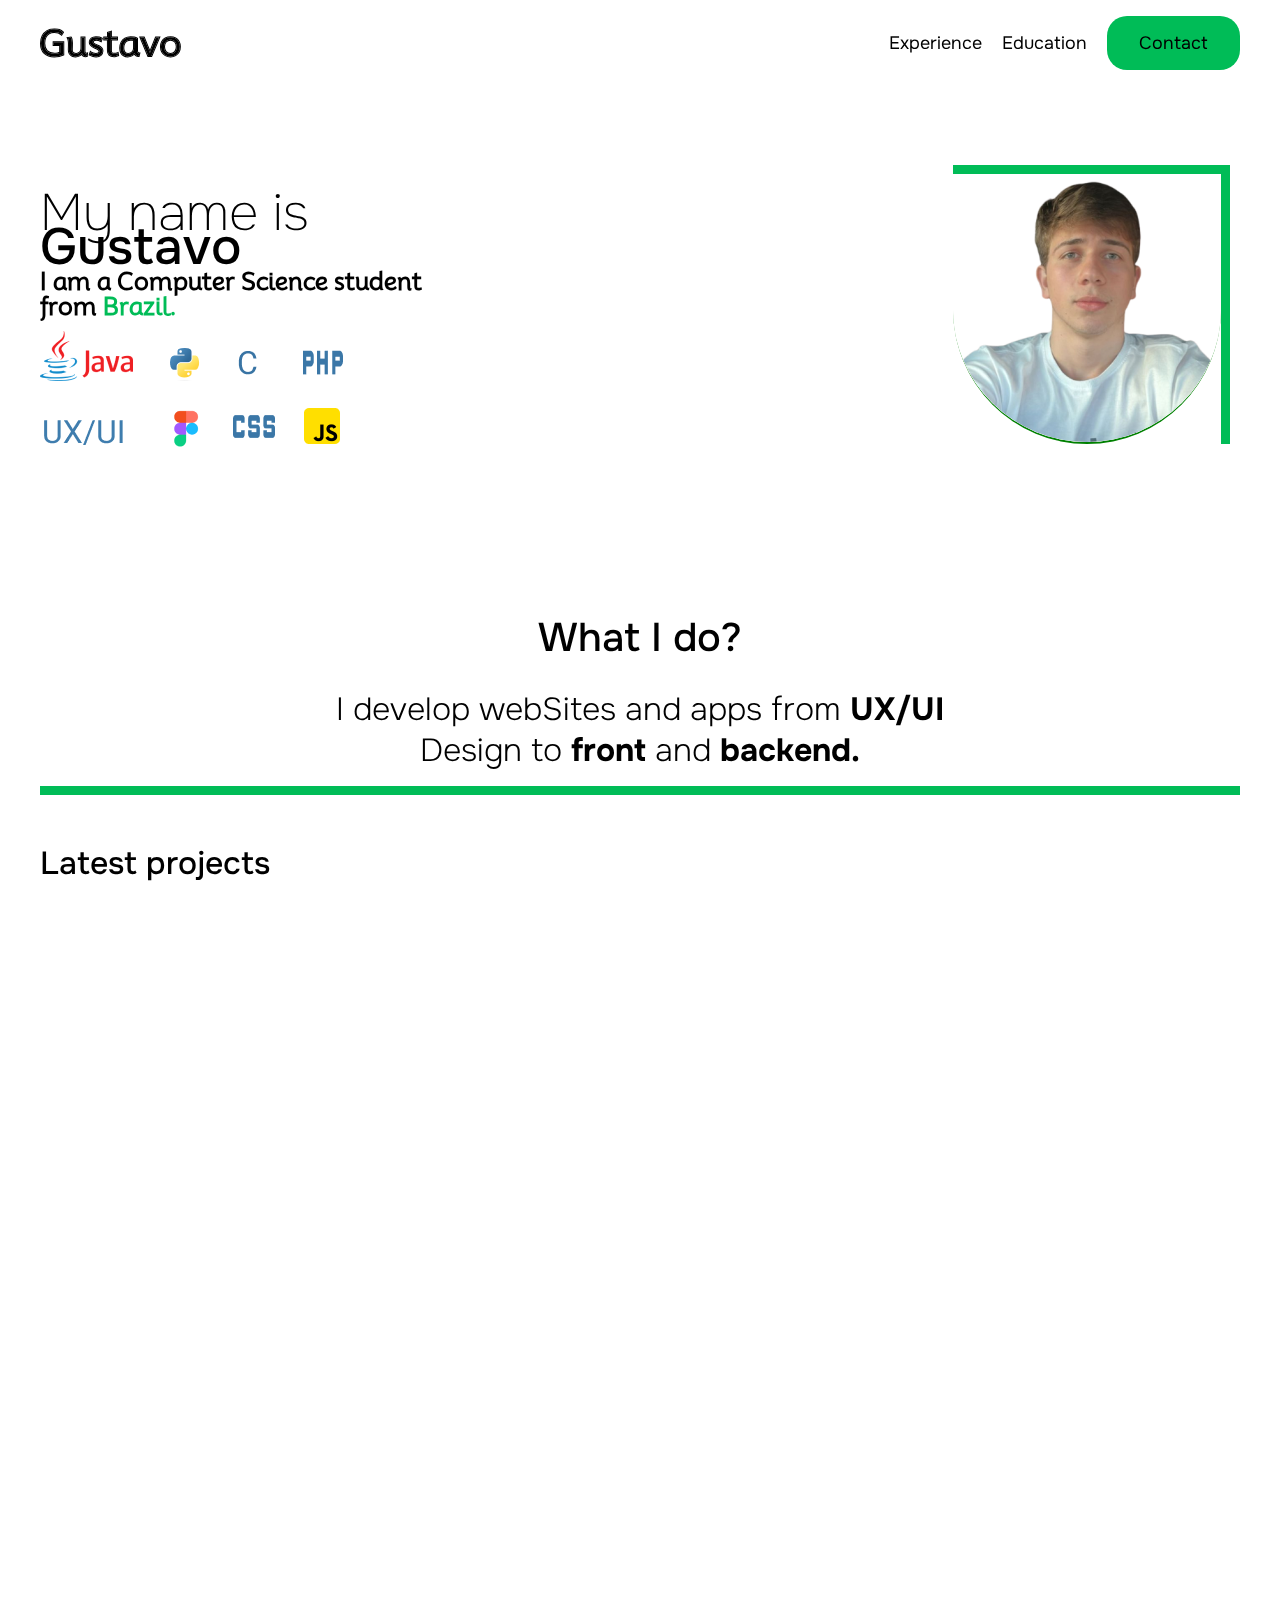
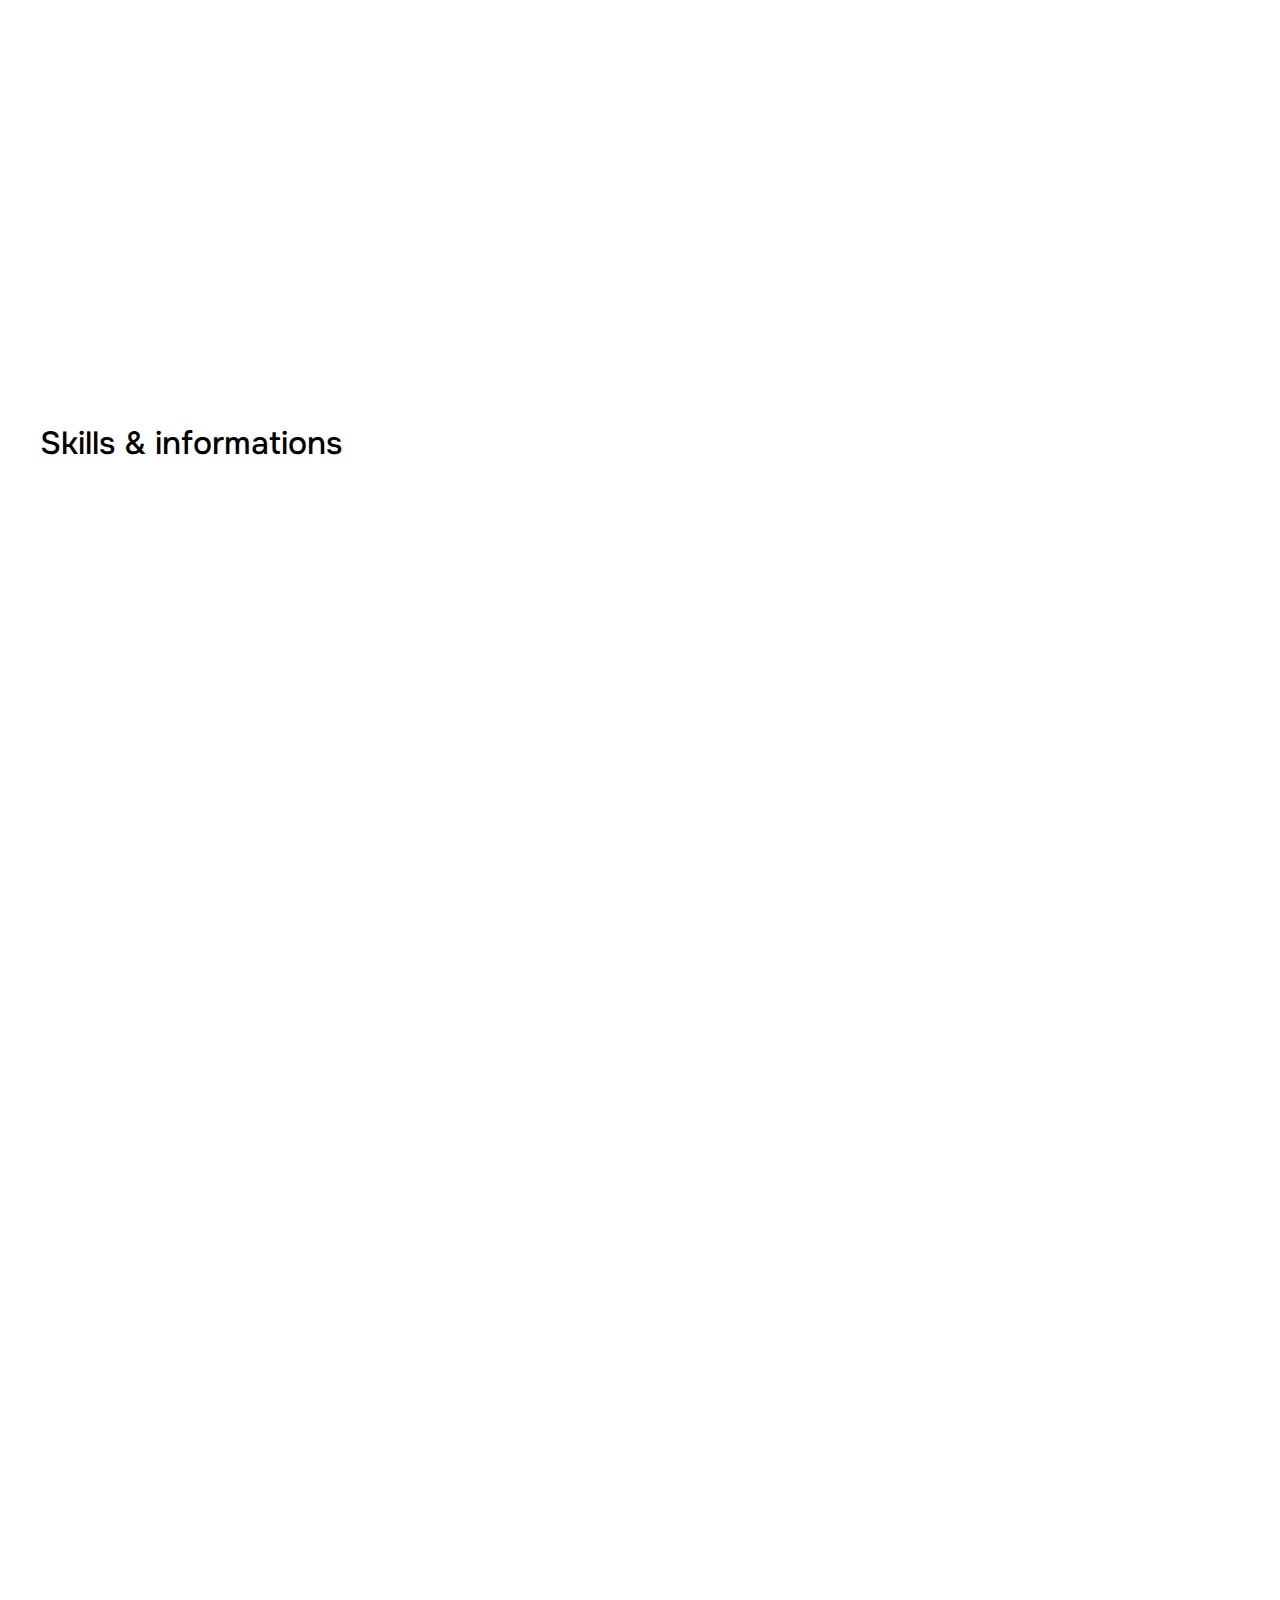
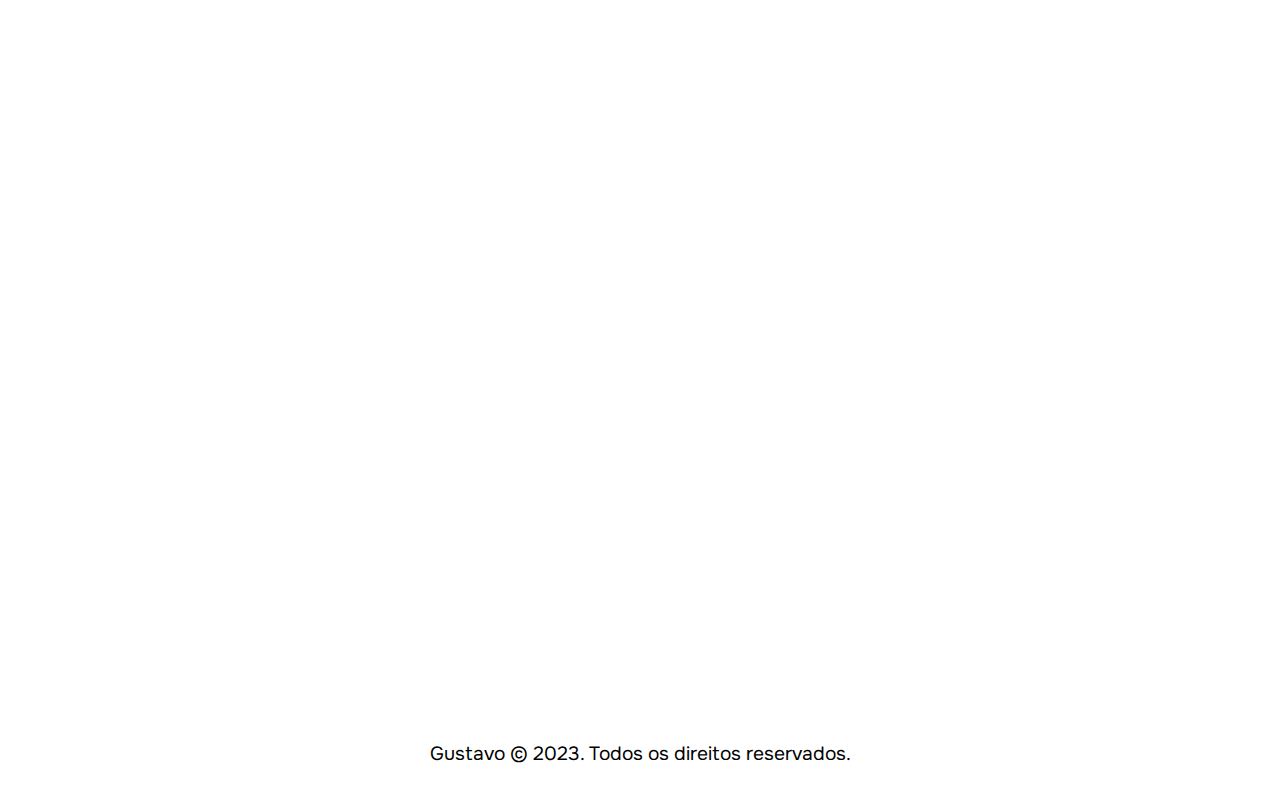
==== commit 01e83929: "Update index.html" ====
--- a/index.html
+++ b/index.html
@@ -53,11 +53,20 @@
                      </article>
                      <h1 class="last" id="experience" >Latest projects</h1>
                      <section class="card_area">
+                        <div class="card">
+                             <h1 class="date">Dez,12,2023</h1>
+                             <h1 class="sub_tittle">StarWars Characters</h1>
+                             <h1 class="desc">Listing star wars characters</h1>
+                             <a class="see inativo" href="/star-wars-characters/index.html">Go to Project</a>
+                             <h1 class="preview-text inativo">click to go to the page</h1>
+                             <img class="rating" src="img/img/rating stars.webp" alt="">
+                             <img class="preview inativo" src="" alt="">
+                         </div>
                          <div class="card">
                              <h1 class="date">Oct,18,2023</h1>
                              <h1 class="sub_tittle">BikeCraft</h1>
                              <h1 class="desc">Bike ecommerce website</h1>
-                             <a class="see inativo" href="/bikcraft-final/index.html">SEE</a>
+                             <a class="see inativo" href="/bikcraft-final/index.html">Go to Project</a>
                              <h1 class="preview-text inativo">click to go to the page</h1>
                              <img class="rating" src="img/img/rating stars.webp" alt="">
                              <img class="preview inativo" src="" alt="">
@@ -66,7 +75,7 @@
                             <h1 class="date">Nov,24,2022</h1>
                             <h1 class="sub_tittle">Fantastic Animals</h1>
                             <h1 class="desc">Animals website focused on JS</h1>
-                            <a class="see inativo" href="/animais-fantasticos/index.html">SEE</a>
+                            <a class="see inativo" href="/animais-fantasticos/index.html">Go to Project</a>
                             <h1 class="preview-text inativo">click to go to the page</h1>
                             <img class="rating" src="img/img/rating stars.webp" alt="">
                             <img class="preview inativo" src="" alt="">
@@ -75,7 +84,7 @@
                              <h1 class="date">Nov,02,2023</h1>
                              <h1 class="sub_tittle">FlexBlog</h1>
                              <h1 class="desc">Website created using only FlexBox</h1>
-                             <a class="see inativo" href="/flexblog/index.html">SEE</a>
+                             <a class="see inativo" href="/flexblog/index.html">Go to Project</a>
                              <h1 class="preview-text inativo">click to go to the page</h1>
                              <img class="rating" src="img/img/rating stars.webp" alt="">
                              <img class="preview inativo" src="" alt="">
@@ -84,7 +93,7 @@
                             <h1 class="date">Nov,13,2023</h1>
                             <h1 class="sub_tittle">Wildbeast</h1>
                             <h1 class="desc">Website created using only Grid Layout</h1>
-                            <a class="see inativo" href="./wildbeast/index.html">SEE</a>
+                            <a class="see inativo" href="./wildbeast/index.html">Go to Project</a>
                             <h1 class="preview-text inativo">click to go to the page</h1>
                             <img class="rating" src="img/img/rating stars.webp" alt="">
                             <img class="preview inativo" src="" alt="">
@@ -93,7 +102,7 @@
                             <h1 class="date">Sep,28,2023</h1>
                             <h1 class="sub_tittle">Bike basic template</h1>
                             <h1 class="desc">Bike website</h1>
-                            <a class="see inativo" href="/web-final/index.html"></a>
+                            <a class="see inativo" href="/web-final/index.html">Go to Project</a>
                             <h1 class="preview-text inativo">click to go to the page</h1>
                             <img class="rating" src="img/img/rating stars.webp" alt="">
                             <img class="preview inativo" src="" alt="preview">
--- a/style.css
+++ b/style.css
@@ -536,12 +536,10 @@
         margin-right: 0.5rem;
     }
     .text h2,span{
-        font-size: larger;
-        font-size: 1.4rem;
+        font-size: 1.3rem;
     }
     .text .fromBrazil span{
-        font-size: larger;
-        font-size: 1.4rem;
+        font-size: 1.3rem;
     }
     .about-me .i_do{
         padding-top: 1rem;
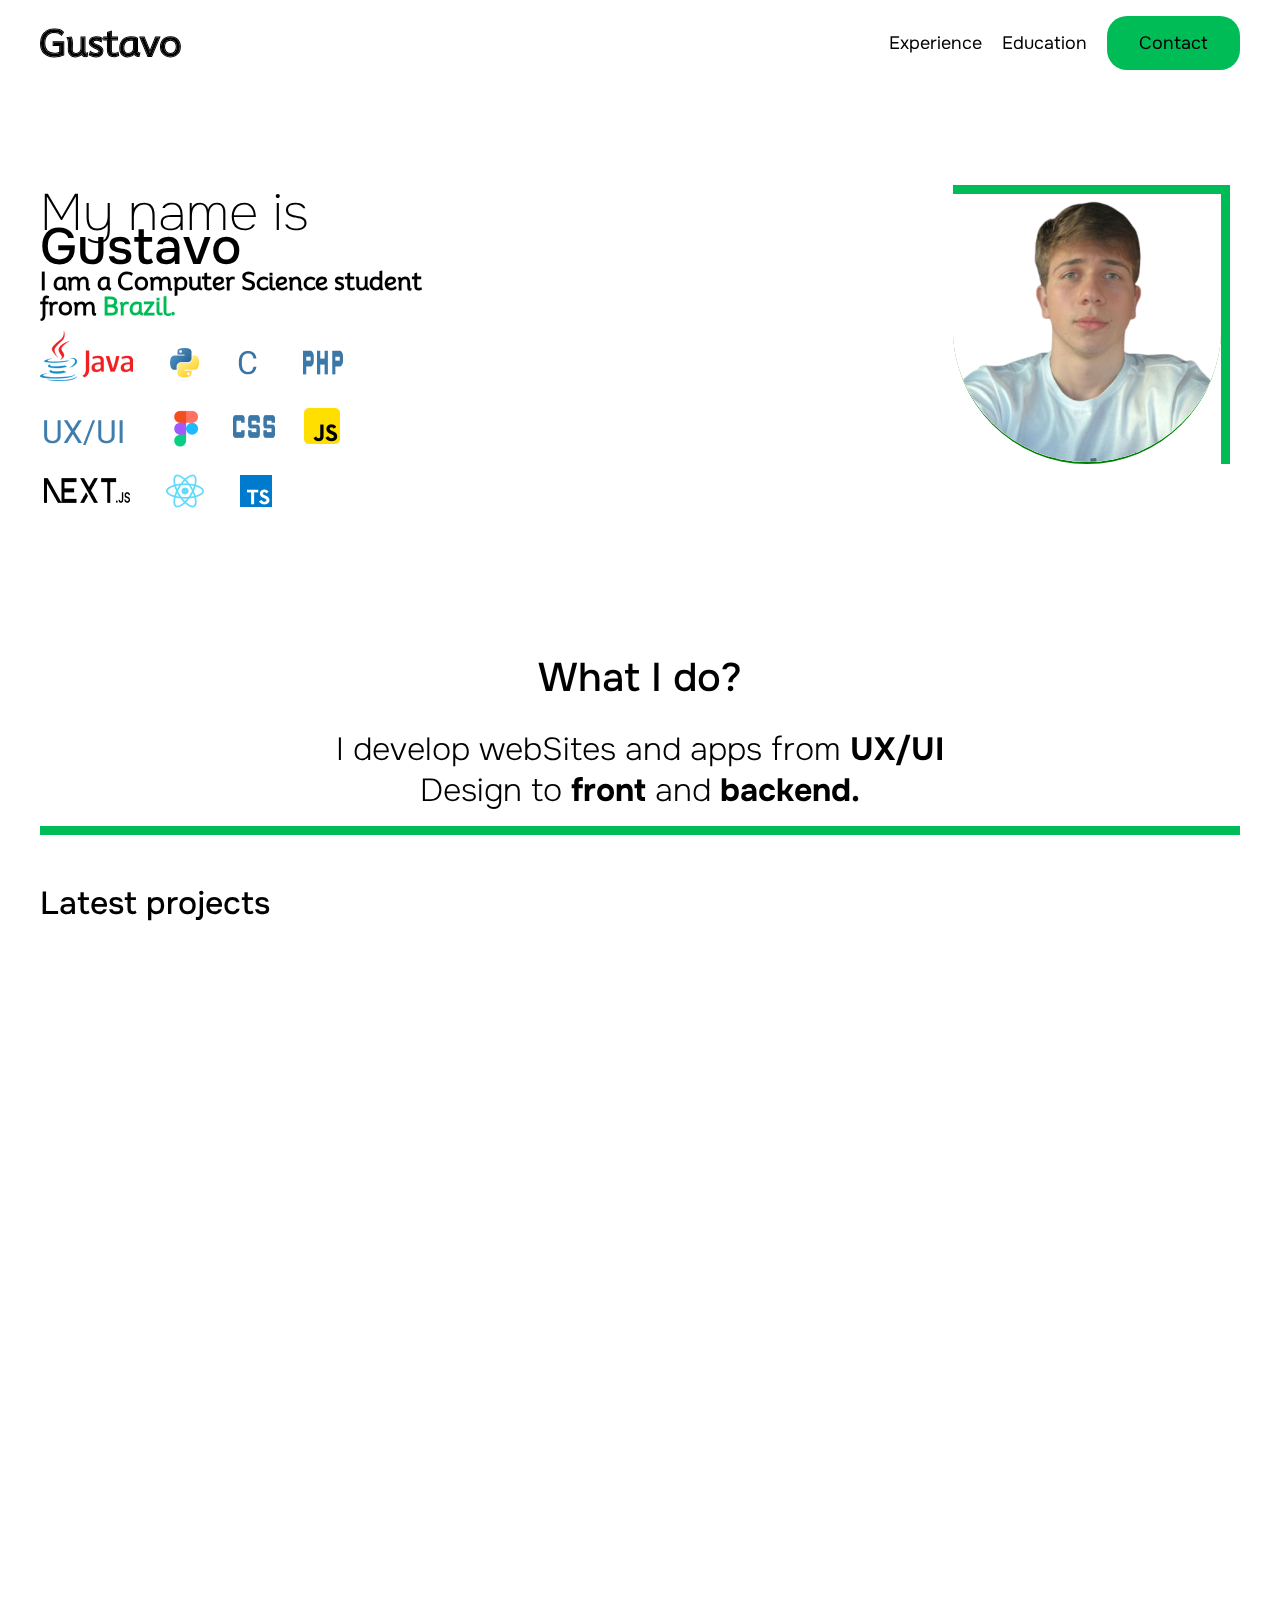
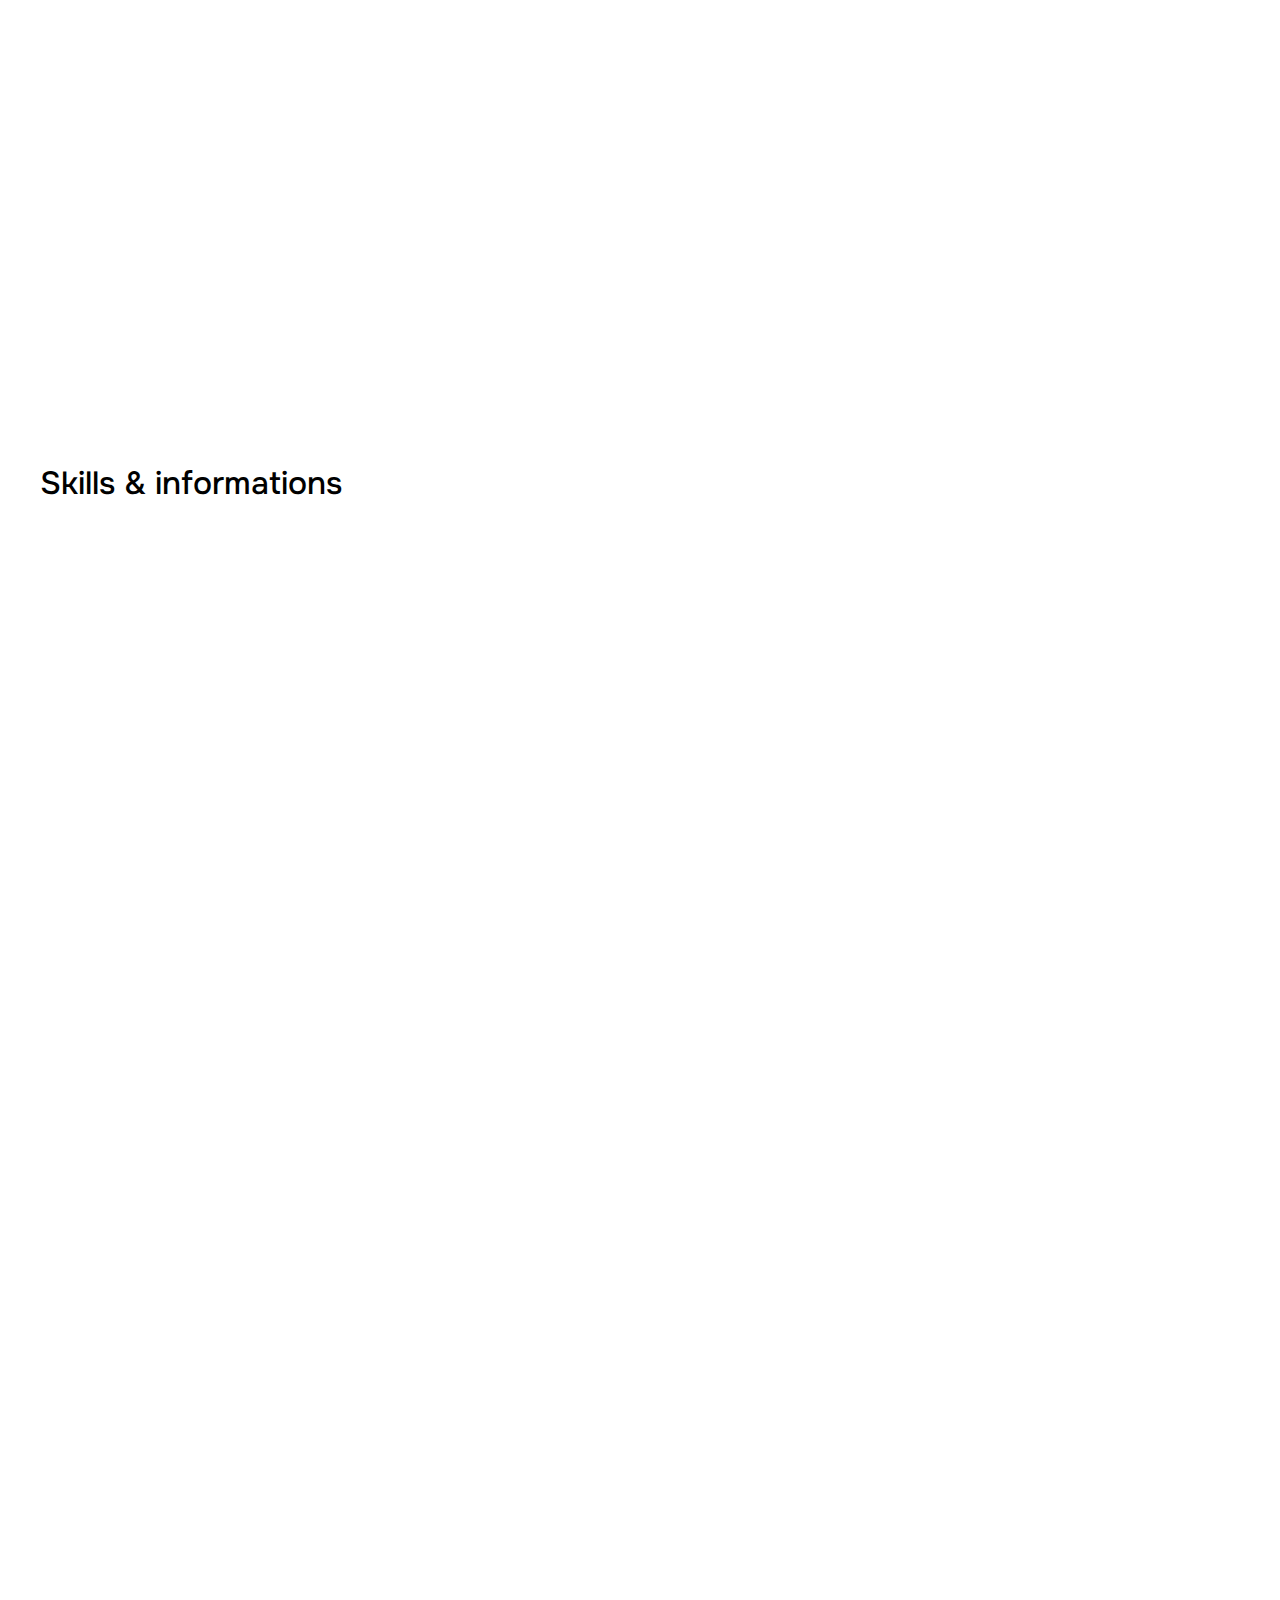
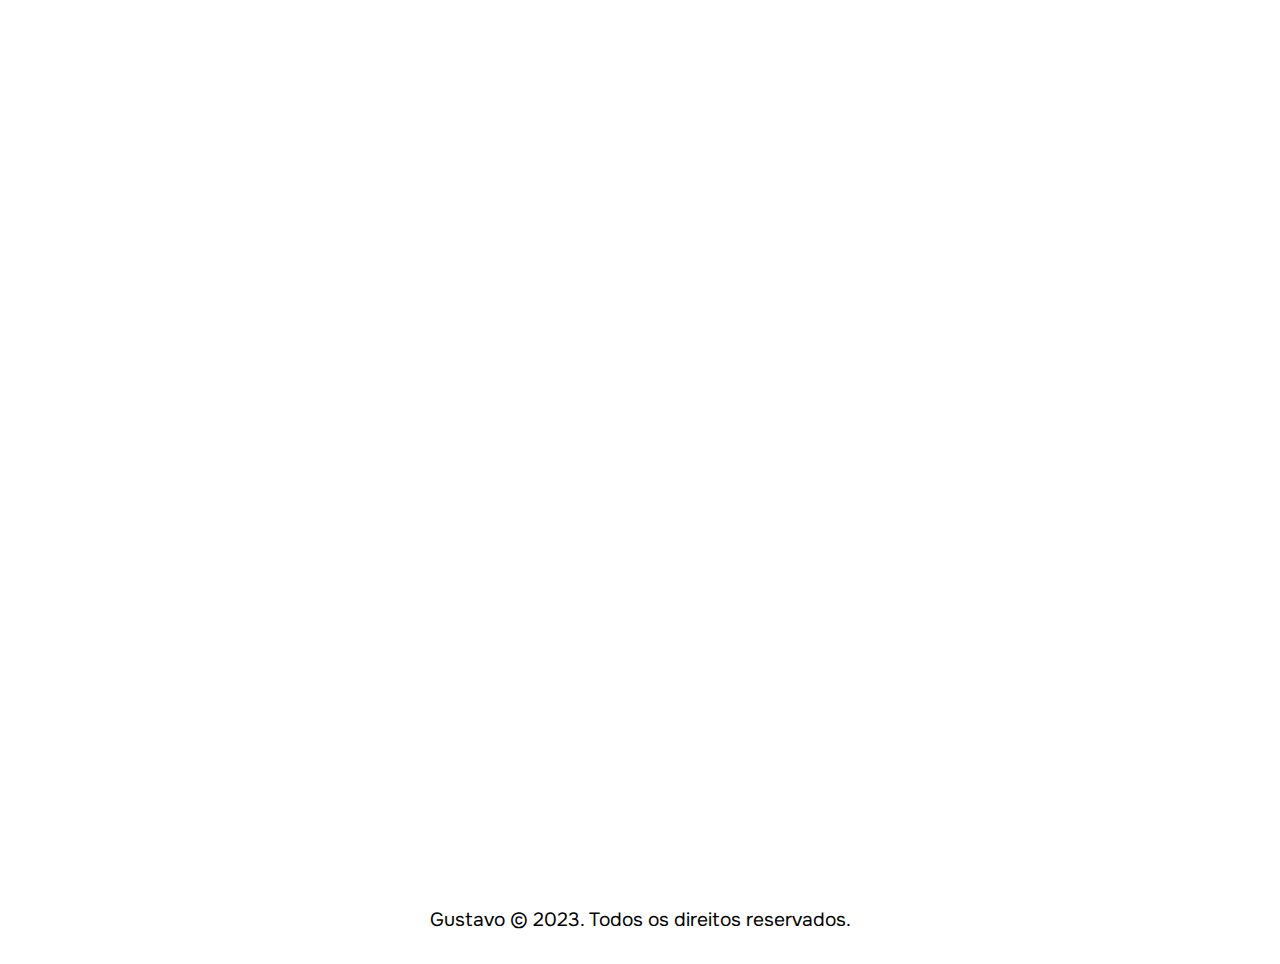
==== commit 23fc77b1: "Update index.html" ====
--- a/index.html
+++ b/index.html
@@ -146,6 +146,14 @@
                                     <h1 class="workload_level">74h</h1>
                                 </div>
                                 <div class="course">
+                                    <h1>TypeScript</h1>
+                                    <h1 class="workload_level">20h</h1>
+                                </div>
+                                <div class="course">
+                                    <h1>React Completo</h1>
+                                    <h1 class="workload_level">20h</h1>
+                                </div>
+                                <div class="course">
                                     <h1>UX/UI Design</h1>
                                     <h1 class="workload_level">34h</h1>
                                 </div>
